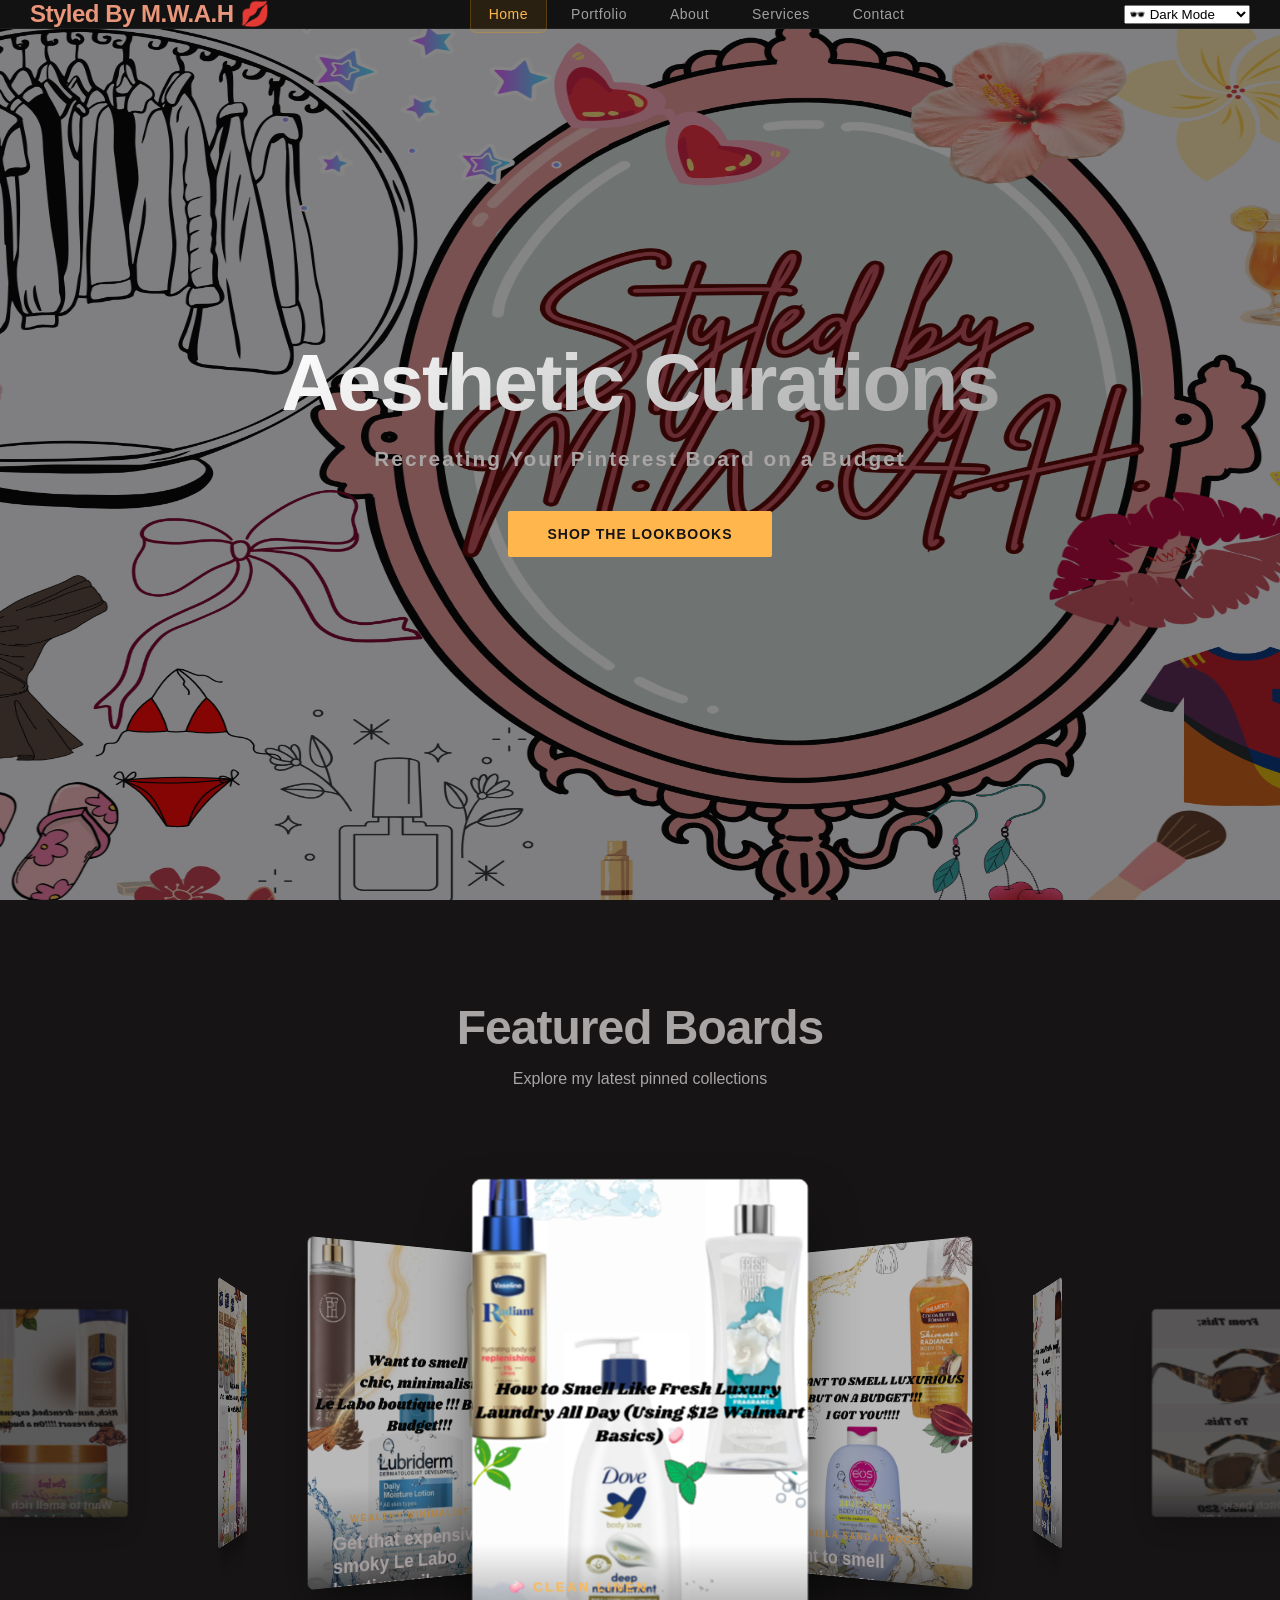
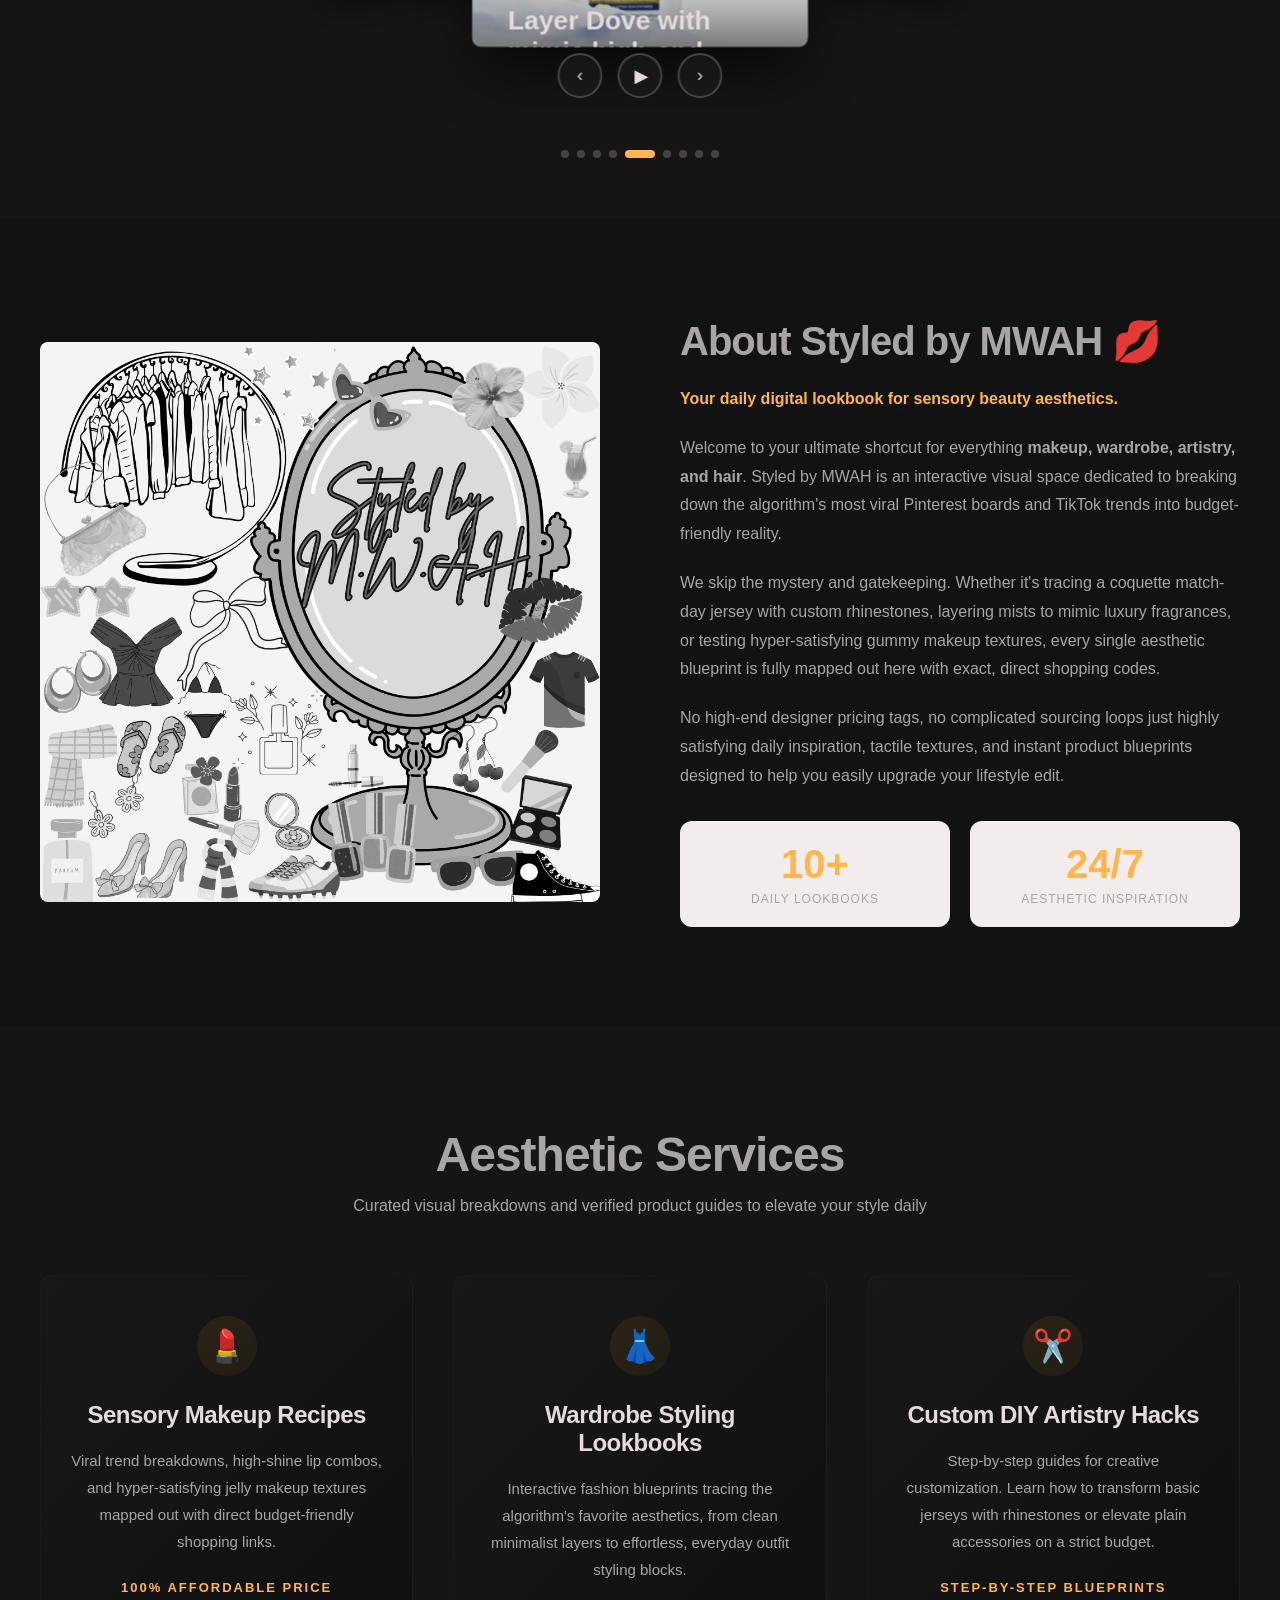
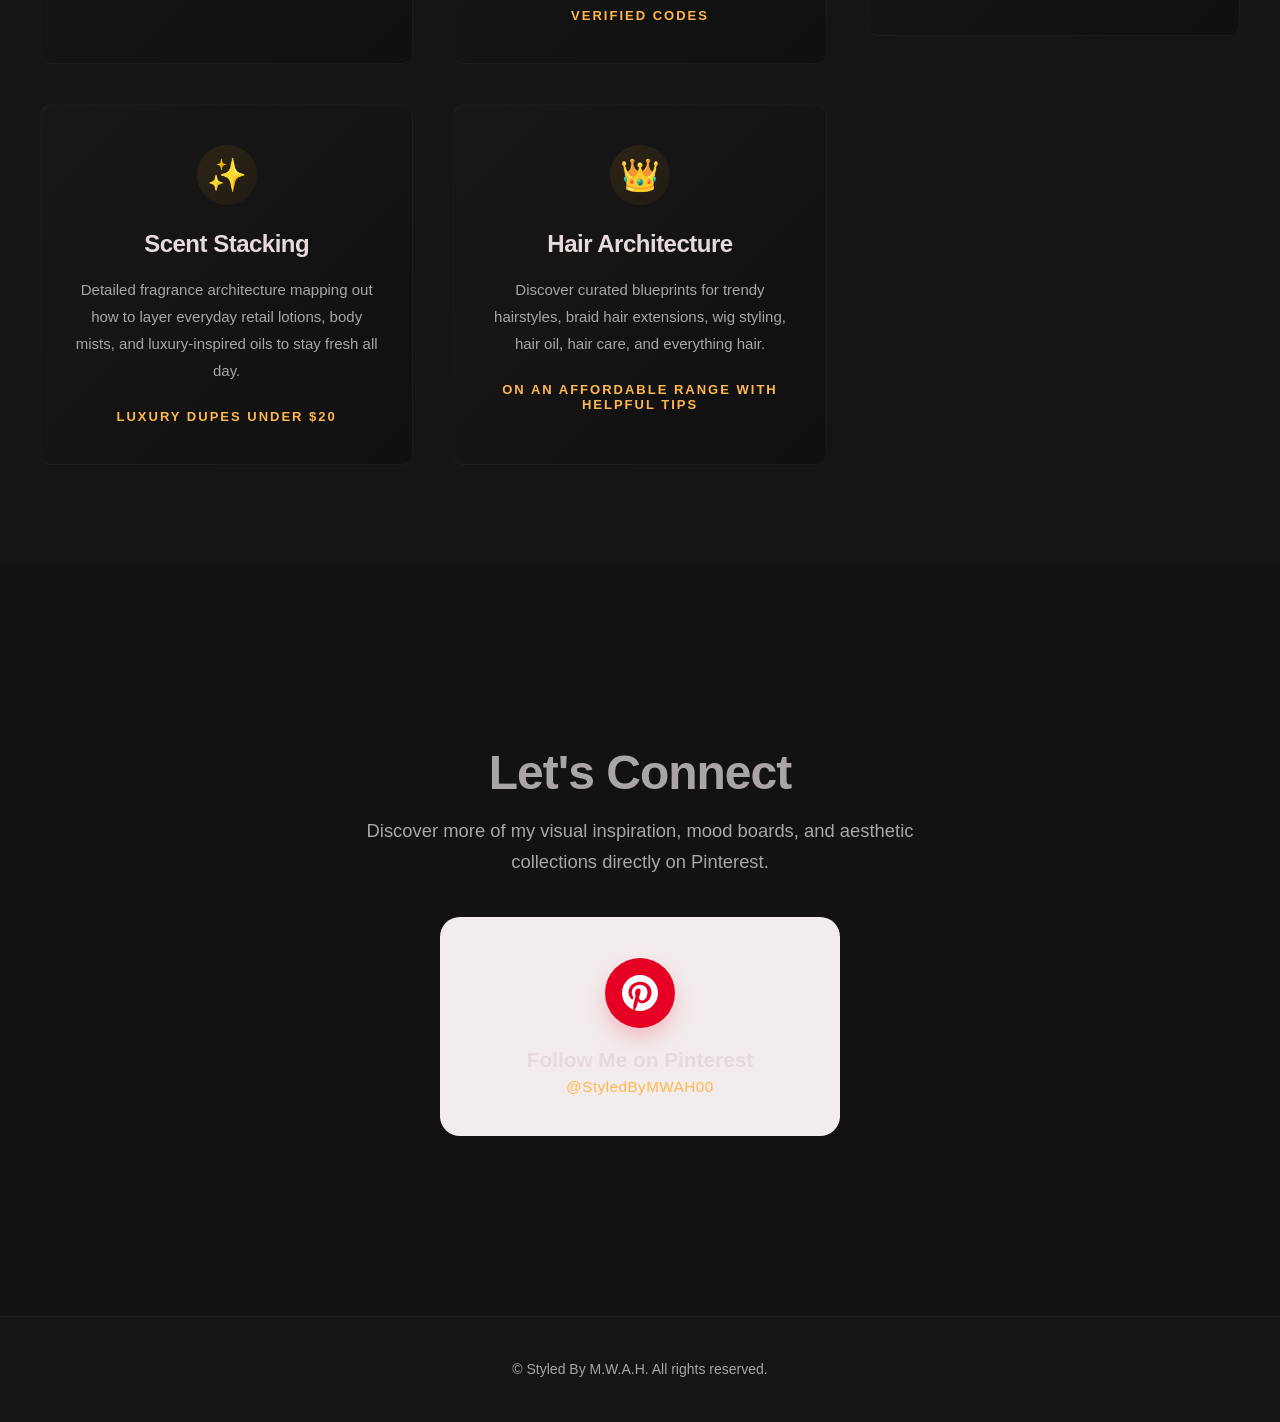
==== index.html @ 665d489d "Initial commit of my lookbook website" ====
<!DOCTYPE html>
<html lang="en">
<head>
    <meta charset="UTF-8">
    <meta name="viewport" content="width=device-width, initial-scale=1.0">
    <title>Styled By M.W.A.H</title>
    <link rel="stylesheet" href="index.css">
<link rel="icon" type="image/x-icon" href="images/Beige Black Minimalist Handwritten Signature Calligraphy Logo (2).png"><!--

Styled By M.W.A.H

https://templatemo.com/tm-615-amber-folio
-->

</body>
</head>
<body>
    <!-- Loading Screen -->
    <div class="loading-screen">
        <div class="floral-spinner">
            <span style="--i:1;">🌸</span>
            <span style="--i:2;">✨</span>
            <span style="--i:3;">🌸</span>
            <span style="--i:4;">✨</span>
            <span style="--i:5;">🌸</span>
            <span style="--i:6;">✨</span>
            <span style="--i:7;">🌸</span>
            <span style="--i:8;">✨</span>
        </div>
    </div>

    <!-- Header Navigation -->
    <header id="header">
        <nav>
            <a href="#home" class="logo" style="color: darksalmon;">
                Styled By M.W.A.H 💋
            </a>
            <ul class="nav-menu" id="navMenu">
                <li><a href="#home">Home</a></li>
                <li><a href="#portfolio">Portfolio</a></li>
                <li><a href="#about">About</a></li>
                <li><a href="#services">Services</a></li>
                <li><a href="#contact">Contact</a></li>
            </ul>
            
            <div class="menu-toggle" id="menuToggle">
                <span></span>
                <span></span>
                <span></span>
            </div>
         <select id="theme-select">
    <option value="dark">🕶️ Dark Mode</option>
    <option value="light">☀️ Light Mode</option>
    <option value="colorful">🌸 Colorful Mode</option>
</select>
        </nav>
    </header>
<!-- Hero Section -->

    <section class="hero-section" id="home">
    <div class="hero-bg"></div>
    
    <div class="hero-content reveal">
        <h1 class="hero-title">Aesthetic Curations</h1>
        <p class="hero-subtitle " style="font-weight: bold;">Recreating Your Pinterest Board on a Budget </p>
        <a href="#portfolio" class="cta-button">Shop the Lookbooks</a>
    </div>
</section>

 <!-- Portfolio Section with Coverflow -->
    <section class="portfolio-section" id="portfolio">
        <div class="section-header reveal">
            <h2 class="section-title">Featured Boards</h2>
            <p class="section-subtitle">Explore my latest pinned collections</p>
        </div>

        <div class="coverflow-wrapper">
            <div class="coverflow-container" id="coverflowContainer">
                <!-- Portrait Photography -->
                <div class="coverflow-item" data-index="0">
                    <img src="images/Jersey.png" alt="Portrait Photography" class="portfolio-image">
                    <div class="portfolio-overlay">
                        <div class="portfolio-category">⚽ Coquette Blokecore</div>
                        <h3 class="portfolio-title">DIY World Cup Jersey</h3>
                        <a href="artsy.html#jersey-section" class="homepage-art-link">
                        <p class="portfolio-description">$16 to iconic</p> </a>
                    </div>
                </div>

                <!-- Landscape Photography -->
                <div class="coverflow-item" data-index="1">
                    <img src="images/Rich Sun drenched.png" alt="Landscape Photography" class="portfolio-image">
                    <div class="portfolio-overlay">
                        <div class="portfolio-category">L🍯 Resort Core</div>
                        <h3 class="portfolio-title">Want to smell rich sun-drenched & expensive resort</h3>
                        <a href="scents.html#rich-sun-drenched-beach-resort-section" class="homepage-art-link">
                        <p class="portfolio-description">Click here to discover more!</p>
                        </a>
                    </div>
                </div>

                <!-- Street Photography -->
                <div class="coverflow-item" data-index="2">
                    <img src="images/Bold Seductive .png" alt="Street Photography" class="portfolio-image">
                    <div class="portfolio-overlay">
                        <div class="portfolio-category">🍒 90s Vamp Romantic</div>
                        <h3 class="portfolio-title">A dark, boozy cherry cloud on budget staples</h3>
                        <a href="scents.html#bold-seductive-90s-vamp-section" class="homepage-art-link">
                        <p class="portfolio-description">Click here to discover more!</p>
                        </a>
                    </div>
                </div>

                <!-- Architecture Photography -->
                <div class="coverflow-item" data-index="3">
                    <img src="images/Chic Minimalist.png" alt="Architecture Photography" class="portfolio-image">
                    <div class="portfolio-overlay">
                        <div class="portfolio-category">🍵 Wealthy Minimalist</div>
                        <h3 class="portfolio-title">Get that expensive, smoky Le Labo boutique vibe on a budget</h3>
                        <a href="scents.html#chic-minimalist-section" class="homepage-art-link">
                        <p class="portfolio-description">Click here to discover more!</p>
                        </a>
                    </div>
                </div>

                <!-- Fashion Photography -->
                <div class="coverflow-item" data-index="4">
                    <img src="images/Fresh Luxury.png" alt="Fashion Photography" class="portfolio-image">
                    <div class="portfolio-overlay">
                        <div class="portfolio-category">🧼 Clean Linen</div>
                        <h3 class="portfolio-title">Layer Dove with mimic high-end perfumes on budget</h3>
                        <a href="scents.html#clean-girl-spa-section" class="homepage-art-link">
                        <p class="portfolio-description">Click here to discover more!</p>
                        </a>
                    </div>
                </div>

                <!-- Wildlife Photography -->
                <div class="coverflow-item" data-index="5">
                    <img src="images/Luxurious.png" alt="Wildlife Photography" class="portfolio-image">
                    <div class="portfolio-overlay">
                        <div class="portfolio-category">🪵 Vanilla Sandalwood</div>
                        <h3 class="portfolio-title">Want to smell luxurious on budget!!</h3>
                        <a href="scents.html#luxurious-cashmere-vanilla-section" class="homepage-art-link">
                        <p class="portfolio-description">Click here to discover more!</p>
                        </a>
                    </div>
                </div>

                <!-- Black & White Photography -->
                <div class="coverflow-item" data-index="6">
                    <img src="images/Rich Italian Bakery.png" alt="Black and White Photography" class="portfolio-image">
                    <div class="portfolio-overlay">
                        <div class="portfolio-category">🍋 Summer Gourmand</div>
                        <h3 class="portfolio-title">Smell exactly like a luxury Italian pastry shop</h3>
                        <a href="scents.html#rich-italian-bakery-section" class="homepage-art-link">
                        <p class="portfolio-description">Click here to discover more!</p>
                        </a>
                    </div>
                </div>

                <!-- sunglasses -->
                <div class="coverflow-item" data-index="7">
                    <img src="images/Sunglasses.png" alt="Event Photography" class="portfolio-image">
                    <div class="portfolio-overlay">
                        <div class="portfolio-category">🕶️ Brooched Core</div>
                        <h3 class="portfolio-title">Ditch basic sunglasses! Bling Sunglasses</h3>
                    <a href="artsy.html#sunglasses-section" class="homepage-art-link">
                        <p class="portfolio-description">Click here to discover more!</p></a>
                    </div>
                </div>

                <!-- Abstract Photography -->
                <div class="coverflow-item" data-index="8">
                    <img src="images/Sweet Iconic .png" alt="Abstract Photography" class="portfolio-image">
                    <div class="portfolio-overlay">
                        <div class="portfolio-category">🍓 It-Girl Sweetness</div>
                        <h3 class="portfolio-title">Want to smell hypnotic</h3>
                        <a href="scents.html#sweet-iconic-hypnotic-baccarat-section" class="homepage-art-link">
                        <p class="portfolio-description">Click here to discover more!</p>
                        </a>
                    </div>
                </div>
            </div>

            <!-- Navigation Controls -->
            <div class="coverflow-controls">
                <button class="control-btn" id="prevBtn">‹</button>
                <button class="control-btn" id="playPauseBtn">▶</button>
                <button class="control-btn" id="nextBtn">›</button>
            </div>

            <!-- Indicators -->
            <div class="indicators" id="indicators">
                <div class="indicator active" data-index="0"></div>
                <div class="indicator" data-index="1"></div>
                <div class="indicator" data-index="2"></div>
                <div class="indicator" data-index="3"></div>
                <div class="indicator" data-index="4"></div>
                <div class="indicator" data-index="5"></div>
                <div class="indicator" data-index="6"></div>
                <div class="indicator" data-index="7"></div>
                <div class="indicator" data-index="8"></div>
            </div>
        </div>
    </section>
 

    <!-- About Section -->
    <section class="about-section" id="about">
        <div class="about-container reveal">
            <div class="about-image">
                <img src="images/Styled by M.W.A.H.png" alt="Photographer">
            </div>
            <div class="about-content">
                <h2>About Styled by MWAH 💋</h2>
            <p style="font-weight: bold; color: var(--accent-color);">Your daily digital lookbook for sensory beauty aesthetics.</p>
            
            <p>Welcome to your ultimate shortcut for everything <strong>makeup, wardrobe, artistry, and hair</strong>. Styled by MWAH is an interactive visual space dedicated to breaking down the algorithm's most viral Pinterest boards and TikTok trends into budget-friendly reality.</p>
            
            <p>We skip the mystery and gatekeeping. Whether it's tracing a coquette match-day jersey with custom rhinestones, layering mists to mimic luxury fragrances, or testing hyper-satisfying gummy makeup textures, every single aesthetic blueprint is fully mapped out here with exact, direct shopping codes.</p>
            
            <p>No high-end designer pricing tags, no complicated sourcing loops just highly satisfying daily inspiration, tactile textures, and instant product blueprints designed to help you easily upgrade your lifestyle edit.</p>
            
            <div class="stats">
    <a href="https://pinterest.com/styledbymwah00" target="_blank" rel="noopener" class="stat-item" style="text-decoration: none;">
        <div class="stat-number">10+</div>
        <div class="stat-label">Daily Lookbooks</div>
    </a>

    <a href="https://pinterest.com/styledbymwah00" target="_blank" rel="noopener" class="stat-item" style="text-decoration: none;">
        <div class="stat-number">24/7</div>
        <div class="stat-label">Aesthetic Inspiration</div>
    </a>
</div>
            </div>
        </div>
    </section>

    <!-- Services Section -->
<section class="services-section" id="services">
    <div class="services-container">
        <div class="section-header reveal">
            <h2 class="section-title">Aesthetic Services</h2>
            <p class="section-subtitle">Curated visual breakdowns and verified product guides to elevate your style daily</p>
        </div>

        <div class="services-grid reveal">
            
            <div class="service-card">
                <div class="service-icon">
                    <span style="font-size: 2rem;">💄</span>
                </div>
                <h3 class="service-title">Sensory Makeup Recipes</h3>
                <p class="service-description">Viral trend breakdowns, high-shine lip combos, and hyper-satisfying jelly makeup textures mapped out with direct budget-friendly shopping links.</p>
                <div class="service-price" style="color: var(--accent-color); font-weight: bold;">100% Affordable Price</div>
            </div>

            <div class="service-card">
                <div class="service-icon">
                    <span style="font-size: 2rem;">👗</span>
                </div>
                <h3 class="service-title">Wardrobe Styling Lookbooks</h3>
                <p class="service-description">Interactive fashion blueprints tracing the algorithm's favorite aesthetics, from clean minimalist layers to effortless, everyday outfit styling blocks.</p>
                <div class="service-price" style="color: var(--accent-color); font-weight: bold;">Verified Codes</div>
            </div>

            <a href="artsy.html" class="homepage-title-link">
            <div class="service-card">
                <div class="service-icon">
                    <span style="font-size: 2rem;">✂️</span>
                </div>
                <h3 class="service-title">Custom DIY Artistry Hacks</h3>
                <p class="service-description">Step-by-step guides for creative customization. Learn how to transform basic jerseys with rhinestones or elevate plain accessories on a strict budget.</p>
                <div class="service-price" style="color: var(--accent-color); font-weight: bold;">Step-by-Step Blueprints</div>
            </div></a>

            <a href="scents.html" class="homepage-title-link">
            <div class="service-card">
                <div class="service-icon">
                    <span style="font-size: 2rem;">✨</span>
                </div>
                <h3 class="service-title">Scent Stacking </h3>
                <p class="service-description">Detailed fragrance architecture mapping out how to layer everyday retail lotions, body mists, and luxury-inspired oils to stay fresh all day.</p>
                <div class="service-price" style="color: var(--accent-color); font-weight: bold;">Luxury Dupes Under $20</div>
            </div>
            </a>

            <div class="service-card">
                <div class="service-icon">
                    <span style="font-size: 2rem;">👑</span>
                </div>
                <h3 class="service-title">Hair Architecture</h3>
                <p class="service-description">Discover curated blueprints for trendy hairstyles, braid hair extensions, wig styling, hair oil, hair care, and everything hair.</p>
                <div class="service-price" style="color: var(--accent-color); font-weight: bold;">On An Affordable Range With Helpful Tips</div>
            </div>

        </div>
    </div>
</section>
    <!-- Contact Section -->
    <section class="contact-section" id="contact">
    <div class="contact-container reveal">
        <h2 class="section-title">Let's Connect</h2>
        <p class="contact-subtitle">Discover more of my visual inspiration, mood boards, and aesthetic collections directly on Pinterest.</p>
        
        <a href="https://pinterest.com/StyledByMWAH00" target="_blank" rel="noopener noreferrer" class="pinterest-card">
            <div class="pinterest-icon-box">
                <svg viewBox="0 0 24 24" class="pinterest-svg" xmlns="http://www.w3.org/2000/svg">
                    <path d="M12 0C5.373 0 0 5.372 0 12c0 5.084 3.163 9.426 7.627 11.174-.105-.949-.2-2.405.042-3.441.218-.937 1.407-5.965 1.407-5.965s-.359-.719-.359-1.782c0-1.668.967-2.914 2.171-2.914 1.023 0 1.518.769 1.518 1.69 0 1.029-.655 2.568-.994 3.995-.283 1.194.599 2.169 1.777 2.169 2.133 0 3.772-2.249 3.772-5.495 0-2.873-2.064-4.882-5.012-4.882-3.414 0-5.418 2.561-5.418 5.207 0 1.031.397 2.138.893 2.738a.36.36 0 01.083.345l-.333 1.36c-.053.22-.174.267-.402.161-1.499-.698-2.436-2.889-2.436-4.649 0-3.785 2.75-7.262 7.929-7.262 4.163 0 7.398 2.967 7.398 6.931 0 4.136-2.607 7.464-6.227 7.464-1.216 0-2.359-.631-2.75-1.378l-.748 2.853c-.271 1.043-1.002 2.35-1.492 3.146C9.57 23.812 10.763 24 12 24c6.627 0 12-5.373 12-12 0-6.628-5.373-12-12-12z"/>
                </svg>
            </div>
            <span class="pinterest-link-text">Follow Me on Pinterest</span>
            <span class="pinterest-username">@StyledByMWAH00</span>
        </a>
    </div>
</section>

    <!-- Footer -->
    <footer>
        <div class="footer-content">
            <p class="footer-text">
                © Styled By M.W.A.H. All rights reserved.<br>
                <a href="https://templatemo.com" target="_blank" rel="noopener"></a>
            </p>
        </div>
    </footer>
    <script src="templatemo-amber-script.js"></script>
</body>
</html>
---- index.css ----
@charset "utf-8";
/* 

CSS Document 

TemplateMo 615 Amber Folio

https://templatemo.com/tm-615-amber-folio

*/

* {
	margin: 0;
	padding: 0;
	box-sizing: border-box;
}

/* --- DEFAULT THEMING (DARK MODE) --- */
:root, [data-theme="dark"] {
    --primary-dark: #161414;
    --secondary-dark: #131212;
    --card-dark: #f3ecec;
    --accent-color: #ffb74d; /* Sleek Amber/Gold */
    --text-light: #e6dada;
    --text-gray: #aaa5a5;
    --theme-transition: background 0.3s ease, color 0.3s ease, background-color 0.3s ease, border-color 0.3s ease;
}

/* --- LIGHT MODE --- */
[data-theme="light"] {
    --primary-dark: #ebeef1;   /* Light gray body canvas */
    --secondary-dark: #ecdede; /* Pure white background */
    --card-dark: #ededed;      /* Soft gray background for grids/cards */
    --accent-color: #5c8ec4;   /* Deep corporate blue accent */
    --text-light: #1a202c;     /* Dark charcoal text for titles */
    --text-gray: #121213;      /* Muted gray text for paragraphs */
}

/* --- COLORFUL MODE (PINK CANVAS) --- */
[data-theme="colorful"] {
    --primary-dark: #503038;   /* Deep espresso wine canvas */
    --secondary-dark: #723f50; 
    --card-dark: #292023;      /* Dark berry cards */
    --accent-color: #fab4d5;   /* Your custom pink accent */
    --text-light: #ffffff;     /* Bright white titles */
    --text-gray: #e0cfd5;      /* Lavender gray paragraphs */
}

/* Force all essential background elements to transition smoothly when changed */
body, header, section, div, p, h1, h2, h3, h4, a, .card, .portfolio-item {
    transition: var(--theme-transition);
}

html {
	scroll-behavior: smooth;
}

html, body {
    height: auto !important;
    min-height: 100vh !important;
    overflow-y: auto !important;       /* Instantly unlocks frozen or unmovable screens */
    overflow-x: hidden !important;
    background-color: var(--primary-dark) !important;
    color: var(--text-gray) !important;
    font-family: 'DM Sans', sans-serif !important;
    transition: var(--theme-transition);
}

/* Sync transitions across theme changes */
.site-header, .blueprint-card, h1, h2, p, select, option {
    transition: var(--theme-transition);
}

/* Custom Scrollbar Track Sizing */
::-webkit-scrollbar {
    width: 8px;
}
::-webkit-scrollbar-track {
    background: var(--secondary-dark);
}
::-webkit-scrollbar-thumb {
    background: var(--accent-color);
    border-radius: 4px;
}

.loading-screen {
    position: fixed !important;
    top: 0 !important;
    left: 0 !important;
    width: 100vw !important;
    height: 100vh !important;
    background: var(--primary-dark) !important;
    display: flex !important;
    justify-content: center !important;
    align-items: center !important;
    z-index: 999999 !important;
    animation: autoLoaderVanish 0.4s ease-out 1.6s forwards !important;
}

.floral-spinner {
    position: relative !important;
    width: 50px !important;
    height: 50px !important;
    display: flex !important;
    justify-content: center !important;
    align-items: center !important;
    animation: strictRingRotate 2.5s linear infinite !important;
}

.floral-spinner span {
    position: absolute !important;
    font-size: 1.5rem !important;
    transform: rotate(calc(var(--i) * 45deg)) translateY(-20px) !important;
    animation: strictPetalPulse 1.4s ease-in-out infinite !important;
    animation-delay: calc(var(--i) * 0.1s) !important;
    filter: drop-shadow(0 0 8px var(--accent-color)) !important;
}

@keyframes strictRingRotate {
    0% { transform: rotate(0deg); }
    100% { transform: rotate(360deg); }
}

@keyframes strictPetalPulse {
    0%, 100% { transform: rotate(calc(var(--i) * 45deg)) translateY(-20px) scale(0.8); opacity: 0.5; }
    50% { transform: rotate(calc(var(--i) * 45deg)) translateY(-20px) scale(1.1); opacity: 1; }
}

@keyframes autoLoaderVanish {
    0% { opacity: 1; visibility: visible; }
    99% { opacity: 0; visibility: hidden; pointer-events: none; }
    100% { opacity: 0; visibility: hidden; pointer-events: none; display: none !important; }
}


/* Custom Scrollbar */
::-webkit-scrollbar {
	width: 8px;
}

::-webkit-scrollbar-track {
	background: var(--secondary-dark);
}

::-webkit-scrollbar-thumb {
	background: var(--accent-color);
	border-radius: 4px;
}

/* Header Navigation */
header {
    position: fixed;
    top: 0;
    left: 0;
    width: 100%;
    z-index: 1000;
    
    /* 1. PLUG IN THE VARIABES */
    background: var(--secondary-dark); 
    border-bottom: 1px solid rgba(255, 255, 255, 0.05);
    
    /* 2. ADD TRANSITION FOR THE THEME SWITCH */
    transition: var(--theme-transition); 
}

/* If your template uses a .scrolled class when moving down the page */
header.scrolled {
    padding: 15px 0;
    
    /* Change the hardcoded color to your variable */
    background: var(--secondary-dark); 
    
    /* Adds a sleek shadow beneath the bar when floating over contents */
    box-shadow: 0 4px 20px rgba(0, 0, 0, 0.15);
    border-bottom: 1px solid var(--card-dark);
}
header.scrolled {
    padding: 15px 0;
    
    /* This makes your theme color 95% solid so things behind it blur */
    background: color-mix(in srgb, var(--secondary-dark) 95%, transparent);
    backdrop-filter: blur(10px);
    -webkit-backdrop-filter: blur(10px);
    
    box-shadow: 0 4px 20px rgba(0, 0, 0, 0.15);
    border-bottom: 1px solid var(--card-dark);
}

nav {
	max-width: 1400px;
	margin: 0 auto;
	padding: 0 30px;
	display: flex;
	justify-content: space-between;
	align-items: center;

	/* --- DROP-DOWN FLOATING CONTAINER --- */
.theme-dropdown-container {
    position: fixed;
    top: 20px;
    right: 20px;
    z-index: 1000;
    display: flex;
    align-items: center;
    gap: 8px;
    background: rgba(214, 202, 202, 0.4);
    backdrop-filter: blur(10px);
    padding: 8px 14px;
    border-radius: 20px;
    border: 1px solid rgba(197, 13, 13, 0.1);
}

.theme-label {
    font-size: 0.85rem;
    color: #ffffff; /* Label text color */
    font-weight: 500;
}

.theme-dropdown {
    background: var(--secondary-dark);
    color: var(--text-light);
    border: 1px solid rgba(255, 255, 255, 0.15);
    padding: 4px 8px;
    font-size: 0.9rem;
    border-radius: 6px;
    cursor: pointer;
    outline: none;
    transition: var(--theme-transition);
}

/* Stylize the dropdown choices panel popup */
.theme-dropdown option {
    background: #1a1617; /* Keeps choice rows readable */
    color: #ffffff;
}

.theme-dropdown:focus {
    border-color: var(--accent-color);
}
}

.logo {
	font-size: 24px;
	font-weight: 700;
	letter-spacing: -0.5px;
	color: rgba(255, 255, 255, 0.65);
	text-decoration: none;
	display: flex;
	align-items: center;
	gap: 12px;
	transition: all 0.3s ease;
}

.logo:hover {
	color: rgba(255, 255, 255, 0.85);
}

.logo svg {
	width: 32px;
	height: 32px;
	fill: var(--accent-color);
	opacity: 0.9;
	transition: all 0.3s ease;
}

.logo:hover svg {
	opacity: 1;
	transform: rotate(-5deg) scale(1.05);
}

.nav-menu {
	display: flex;
	list-style: none;
	gap: 5px;
}

.nav-menu a {
	color: rgba(255, 255, 255, 0.6);
	text-decoration: none;
	font-size: 14px;
	font-weight: 500;
	letter-spacing: 0.5px;
	padding: 10px 18px;
	position: relative;
	transition: all 0.3s ease;
	border-radius: 6px;
	background: transparent;
	border: 1px solid transparent;
}

.nav-menu a::before {
	content: '';
	position: absolute;
	top: 50%;
	left: 50%;
	width: 0;
	height: 0;
	background: radial-gradient(circle, rgba(243, 156, 18, 0.15) 0%, transparent 70%);
	border-radius: 50%;
	transform: translate(-50%, -50%);
	transition: all 0.4s ease;
	z-index: -1;
}

.nav-menu a:hover {
	color: rgba(255, 255, 255, 0.9);
	background: linear-gradient(135deg,
			rgba(243, 156, 18, 0.08) 0%,
			rgba(243, 156, 18, 0.03) 100%);
	border-color: rgba(243, 156, 18, 0.2);
	transform: translateY(-1px);
}

.nav-menu a:hover::before {
	width: 100%;
	height: 100%;
	border-radius: 6px;
}

.nav-menu a.active {
	color: var(--accent-color);
	background: rgba(243, 156, 18, 0.1);
	border-color: rgba(243, 156, 18, 0.25);
}

/* Mobile Menu Toggle */
.menu-toggle {
	display: none;
	flex-direction: column;
	cursor: pointer;
	gap: 4px;
}

.menu-toggle span {
	width: 25px;
	height: 2px;
	background: var(--text-light);
	transition: all 0.3s ease;
}

/* Hero Section */
.hero-section {
    height: 100vh;
    display: flex;
    align-items: center;
    justify-content: center;
    position: relative;
    background: #0a0a0a; /* Dark backup background */
    margin-top: 0;
    overflow: hidden;
}

.hero-bg {
    position: absolute;
    top: 0;
    left: 0;
    right: 0;
    bottom: 0;
    opacity: 0.5; /* Makes background dimmer so white text is easy to read */
    
    /* ADD YOUR IMAGE FILENAME HERE */
    background-image: url(images/Beige\ Black\ Minimalist\ Handwritten\ Signature\ Calligraphy\ Logo\ \(2\).png); 
    background-repeat: no-repeat;
    
    /* Scale it up slightly so it can slide around without showing blank edges */
    background-size: 130% 130%; 
    
    /* Animation calls 'panBackground' below. Loops infinitely and alternates directions */
    animation: panBackground 24s ease-in-out infinite alternate;
    z-index: 0;
}

.hero-content {
    text-align: center;
    position: relative;
    z-index: 2; /* Keeps text layered firmly above the moving image */
    padding: 0 20px;
}

.hero-title {
    font-size: clamp(2.5rem, 6vw, 4.5rem);
    font-weight: 700;
    margin-bottom: 20px;
    letter-spacing: -1px;
    line-height: 1.1;
}

.hero-subtitle {
    font-size: clamp(1rem, 2vw, 1.25rem);
    color: var(--text-gray);
    margin-bottom: 40px;
    font-weight: 300;
    letter-spacing: 1px;
}

/* Moving animation instruction sets */
@keyframes panBackground {
    0% {
        background-position: 0% 0%;
    }
    50% {
        background-position: 50% 100%;
    }
    100% {
        background-position: 100% 0%;
    }
}
/* Additional floating accent shapes */
.hero-shapes {
	position: absolute;
	top: 0;
	left: 0;
	width: 100%;
	height: 100%;
	pointer-events: none;
}

.floating-accent {
	position: absolute;
	border: 1px solid rgba(243, 156, 18, 0.1);
	animation: float 15s ease-in-out infinite;
}

.accent-1 {
	top: 20%;
	left: 10%;
	width: 150px;
	height: 150px;
	border-radius: 50%;
	animation-delay: 0s;
}

.accent-2 {
	bottom: 30%;
	right: 15%;
	width: 100px;
	height: 100px;
	border-radius: 30% 70% 70% 30%;
	animation-delay: -5s;
}

.accent-3 {
	top: 50%;
	right: 30%;
	width: 80px;
	height: 80px;
	border-radius: 50%;
	animation-delay: -10s;
	border-color: rgba(255, 255, 255, 0.05);
}

@keyframes morphShape {

	0%,
	100% {
		border-radius: 30% 70% 70% 30% / 30% 30% 70% 70%;
		transform: rotate(0deg) scale(1);
	}

	33% {
		border-radius: 70% 30% 30% 70% / 70% 70% 30% 30%;
		transform: rotate(120deg) scale(1.1);
	}

	66% {
		border-radius: 30% 70% 40% 60% / 60% 30% 70% 40%;
		transform: rotate(240deg) scale(0.95);
	}
}

@keyframes rotateShape {
	0% {
		transform: rotate(0deg) scale(1);
	}

	50% {
		transform: rotate(180deg) scale(1.05);
	}

	100% {
		transform: rotate(360deg) scale(1);
	}
}

@keyframes float {

	0%,
	100% {
		transform: translateY(0) translateX(0) rotate(0deg);
	}

	25% {
		transform: translateY(-20px) translateX(10px) rotate(90deg);
	}

	50% {
		transform: translateY(10px) translateX(-10px) rotate(180deg);
	}

	75% {
		transform: translateY(-10px) translateX(5px) rotate(270deg);
	}
}

.hero-content {
	text-align: center;
	z-index: 1;
	padding: 0 20px;
}

.hero-title {
	font-size: clamp(2.5rem, 8vw, 5rem);
	font-weight: 900;
	letter-spacing: -2px;
	margin-bottom: 20px;
	background: linear-gradient(135deg, #ffffff 0%, #a0a0a0 100%);
	-webkit-background-clip: text;
	-webkit-text-fill-color: transparent;
	background-clip: text;
}

.hero-subtitle {
	font-size: clamp(1rem, 2vw, 1.3rem);
	color: var(--text-gray);
	margin-bottom: 40px;
	font-weight: 300;
	letter-spacing: 2px;
}

.cta-button {
	display: inline-block;
	padding: 15px 40px;
	background: var(--accent-color);
	color: var(--primary-dark);
	text-decoration: none;
	font-weight: 600;
	font-size: 14px;
	letter-spacing: 1px;
	text-transform: uppercase;
	border-radius: 2px;
	transition: all 0.3s ease;
	position: relative;
	overflow: hidden;
}

.cta-button:hover {
	transform: translateY(-2px);
	box-shadow: 0 10px 30px rgba(243, 156, 18, 0.3);
}

/* Portfolio Section with Coverflow */
.portfolio-section {
	padding: 100px 0;
	position: relative;
	background: var(--primary-dark);
	min-height: 100vh;
	display: flex;
	flex-direction: column;
	align-items: center;
	justify-content: center;
}

.section-header {
	text-align: center;
	margin-bottom: 60px;
	padding: 0 20px;
}

.section-title {
	font-size: clamp(2rem, 5vw, 3rem);
	font-weight: 800;
	letter-spacing: -1px;
	margin-bottom: 15px;
}

.section-subtitle {
	color: var(--text-gray);
	font-size: 16px;
	max-width: 600px;
	margin: 0 auto;
}

/* Coverflow Container */
.coverflow-wrapper {
	width: 100%;
	position: relative;
	padding: 40px 0 80px;
}

.coverflow-container {
	width: 900px;
	max-width: 90vw;
	/* Dynamic height based on viewport: min 350px, preferred 45vh, max 500px */
	height: clamp(350px, 45vh, 500px);
	position: relative;
	transform-style: preserve-3d;
	margin: 0 auto;
	perspective: 1200px;
}

.coverflow-item {
	position: absolute;
	/* Dynamic width based on viewport: min 210px, preferred 27vh, max 300px */
	width: clamp(210px, 27vh, 300px);
	/* Dynamic height based on viewport: min 290px, preferred 38vh, max 420px */
	height: clamp(290px, 38vh, 420px);
	left: 50%;
	top: 50%;
	transform-origin: center center;
	cursor: pointer;
	transition: all 0.6s cubic-bezier(0.23, 1, 0.32, 1);
	border-radius: 8px;
	overflow: hidden;
	box-shadow: 0 25px 50px -12px rgba(0, 0, 0, 0.8);
}

/* Adjust for large screens (27" and above) */
@media (min-height: 900px) {
	.coverflow-container {
		height: clamp(450px, 50vh, 550px);
	}

	.coverflow-item {
		width: clamp(280px, 30vh, 340px);
		height: clamp(390px, 42vh, 480px);
	}
}

/* Adjust for small laptops */
@media (max-height: 768px) {
	.coverflow-container {
		height: clamp(300px, 42vh, 380px);
	}

	.coverflow-item {
		width: clamp(180px, 24vh, 240px);
		height: clamp(250px, 34vh, 320px);
	}
}

/* Reflection Effect */
.coverflow-item::after {
	content: '';
	position: absolute;
	top: 100%;
	left: 0;
	width: 100%;
	height: 100%;
	background: inherit;
	transform: scaleY(-1) translateY(1px);
	opacity: 0.15;
	filter: blur(2px);
	mask: linear-gradient(to bottom,
			rgba(0, 0, 0, 0.4) 0%,
			rgba(0, 0, 0, 0.2) 20%,
			rgba(0, 0, 0, 0.1) 40%,
			transparent 60%);
	-webkit-mask: linear-gradient(to bottom,
			rgba(0, 0, 0, 0.4) 0%,
			rgba(0, 0, 0, 0.2) 20%,
			rgba(0, 0, 0, 0.1) 40%,
			transparent 60%);
	pointer-events: none;
}

.portfolio-image {
	width: 100%;
	height: 100%;
	object-fit: cover;
	transition: transform 0.6s ease;
}

.coverflow-item:hover .portfolio-image {
	transform: scale(1.05);
}

.portfolio-overlay {
	position: absolute;
	bottom: 0;
	left: 0;
	right: 0;
	background: linear-gradient(to top,
			rgba(0, 0, 0, 0.95) 0%,
			rgba(0, 0, 0, 0.7) 40%,
			rgba(0, 0, 0, 0.3) 70%,
			transparent 100%);
	padding: 30px;
	transform: translateY(100px);
	transition: transform 0.4s ease;
}

.coverflow-item:hover .portfolio-overlay {
	transform: translateY(0);
}

.portfolio-category {
	font-size: 11px;
	text-transform: uppercase;
	letter-spacing: 2px;
	color: var(--accent-color);
	margin-bottom: 8px;
	font-weight: 600;
}

.portfolio-title {
	font-size: 22px;
	font-weight: 700;
	margin-bottom: 8px;
	color: var(--text-light);
}

.portfolio-description {
	font-size: 13px;
	color: var(--text-gray);
	line-height: 1.5;
}

/* Navigation Controls */
.coverflow-controls {
	position: absolute;
	bottom: 20px;
	left: 50%;
	transform: translateX(-50%);
	display: flex;
	gap: 15px;
	z-index: 10;
}

.control-btn {
	width: 45px;
	height: 45px;
	border: 2px solid rgba(255, 255, 255, 0.2);
	background: rgba(26, 26, 26, 0.8);
	backdrop-filter: blur(10px);
	color: var(--text-light);
	cursor: pointer;
	font-size: 18px;
	display: flex;
	align-items: center;
	justify-content: center;
	border-radius: 50%;
	transition: all 0.3s ease;
	position: relative;
}

.control-btn:hover {
	background: var(--accent-color);
	border-color: var(--accent-color);
	color: var(--primary-dark);
	transform: scale(1.1);
}

/* Adjust play button icon positioning */
#playPauseBtn {
	padding-left: 2px;
}

#playPauseBtn.playing {
	padding-left: 0;
}

/* Indicators */
.indicators {
	position: absolute;
	bottom: -40px;
	left: 50%;
	transform: translateX(-50%);
	display: flex;
	gap: 8px;
	z-index: 10;
}

.indicator {
	width: 8px;
	height: 8px;
	border-radius: 50%;
	background: rgba(255, 255, 255, 0.2);
	cursor: pointer;
	transition: all 0.3s ease;
}

.indicator.active {
	width: 30px;
	border-radius: 4px;
	background: var(--accent-color);
}

/* About Section */
.about-section {
	padding: 100px 30px;
	background: var(--secondary-dark);
}

.about-container {
	max-width: 1200px;
	margin: 0 auto;
	display: grid;
	grid-template-columns: 1fr 1fr;
	gap: 80px;
	align-items: center;
}

.about-image {
	position: relative;
	overflow: hidden;
	border-radius: 8px;
}

.about-image img {
	width: 100%;
	height: auto;
	display: block;
	filter: grayscale(100%);
	transition: filter 0.5s ease;
}

.about-image:hover img {
	filter: grayscale(0%);
}

.about-content h2 {
	font-size: clamp(2rem, 4vw, 2.5rem);
	margin-bottom: 20px;
	font-weight: 800;
	letter-spacing: -1px;
}

.about-content p {
	color: var(--text-gray);
	line-height: 1.8;
	margin-bottom: 20px;
	font-size: 16px;
}

.stats {
	display: grid;
	grid-template-columns: repeat(3, 1fr);
	gap: 30px;
	margin-top: 40px;
}

.stat-item {
	text-align: center;
}

.stat-number {
	font-size: 2.5rem;
	font-weight: 800;
	color: var(--accent-color);
	margin-bottom: 5px;
}

.stat-label {
	font-size: 12px;
	text-transform: uppercase;
	letter-spacing: 1px;
	color: var(--text-gray);
}

/* Services Section */
.services-section {
	padding: 100px 30px;
	background: var(--primary-dark);
}

.services-container {
	max-width: 1200px;
	margin: 0 auto;
}

.services-grid {
	display: grid;
	grid-template-columns: repeat(auto-fit, minmax(300px, 1fr));
	gap: 40px;
	margin-top: 60px;
}

.service-card {
	background: linear-gradient(135deg, rgba(26, 26, 26, 0.8), rgba(15, 15, 15, 0.9));
	padding: 40px 30px;
	border-radius: 12px;
	text-align: center;
	transition: all 0.4s ease;
	border: 1px solid rgba(255, 255, 255, 0.03);
	position: relative;
	overflow: hidden;
}

.service-card::before {
	content: '';
	position: absolute;
	top: -50%;
	right: -50%;
	width: 200%;
	height: 200%;
	background: radial-gradient(circle, var(--accent-color) 0%, transparent 70%);
	opacity: 0;
	transition: opacity 0.4s ease;
	pointer-events: none;
}

.service-card:hover::before {
	opacity: 0.05;
}

.service-card:hover {
	transform: translateY(-10px);
	border-color: rgba(243, 156, 18, 0.3);
	box-shadow: 0 20px 40px rgba(0, 0, 0, 0.5);
	background: linear-gradient(135deg, rgba(30, 30, 30, 0.9), rgba(20, 20, 20, 1));
}

.service-icon {
	width: 60px;
	height: 60px;
	margin: 0 auto 25px;
	display: flex;
	align-items: center;
	justify-content: center;
	background: linear-gradient(135deg, rgba(243, 156, 18, 0.1), rgba(243, 156, 18, 0.05));
	border-radius: 50%;
	transition: all 0.4s ease;
}

.service-card:hover .service-icon {
	transform: scale(1.1);
	background: linear-gradient(135deg, rgba(243, 156, 18, 0.15), rgba(243, 156, 18, 0.1));
}

.service-icon svg {
	width: 30px;
	height: 30px;
	fill: var(--accent-color);
}

.service-title {
	font-size: 1.5rem;
	margin-bottom: 18px;
	font-weight: 700;
	color: var(--text-light);
	letter-spacing: -0.5px;
}

.service-description {
	color: var(--text-gray);
	line-height: 1.8;
	font-size: 15px;
	margin-bottom: 25px;
}

.service-price {
	font-size: 13px;
	color: var(--accent-color);
	text-transform: uppercase;
	letter-spacing: 2px;
	font-weight: 600;
}

/* Contact Section */
.contact-section {
	padding: 100px 30px;
	background: var(--secondary-dark);
}

.contact-container {
	max-width: 800px;
	margin: 0 auto;
	text-align: center;
}

.contact-info {
	display: grid;
	grid-template-columns: repeat(auto-fit, minmax(200px, 1fr));
	gap: 40px;
	margin-top: 60px;
}

.contact-item {
	display: block;
	padding: 30px;
	background: linear-gradient(135deg, rgba(21, 21, 21, 0.9), rgba(15, 15, 15, 1));
	border-radius: 12px;
	transition: all 0.4s ease;
	text-decoration: none;
	border: 1px solid rgba(255, 255, 255, 0.05);
	cursor: pointer;
	position: relative;
	overflow: hidden;
}

.contact-item::before {
	content: '';
	position: absolute;
	top: -50%;
	left: -50%;
	width: 200%;
	height: 200%;
	background: radial-gradient(circle, var(--accent-color) 0%, transparent 70%);
	opacity: 0;
	transition: opacity 0.4s ease;
	pointer-events: none;
}

.contact-item:hover::before {
	opacity: 0.08;
}

.contact-item:hover {
	transform: translateY(-8px) scale(1.02);
	box-shadow: 0 15px 35px rgba(0, 0, 0, 0.6);
	border-color: rgba(243, 156, 18, 0.3);
}

.contact-icon {
	width: 50px;
	height: 50px;
	margin: 0 auto 15px;
	display: flex;
	align-items: center;
	justify-content: center;
	background: linear-gradient(135deg, rgba(243, 156, 18, 0.1), rgba(243, 156, 18, 0.05));
	border-radius: 50%;
	transition: all 0.4s ease;
}

.contact-item:hover .contact-icon {
	transform: rotate(5deg) scale(1.1);
	background: linear-gradient(135deg, rgba(243, 156, 18, 0.2), rgba(243, 156, 18, 0.1));
}

.contact-icon svg {
	width: 24px;
	height: 24px;
	fill: var(--accent-color);
}

.contact-label {
	font-size: 12px;
	text-transform: uppercase;
	letter-spacing: 1px;
	color: var(--text-gray);
	margin-bottom: 10px;
}

.contact-value {
	color: var(--text-light);
	font-size: 16px;
	text-decoration: none;
	transition: color 0.3s ease;
}

.contact-item:hover .contact-value {
	color: var(--accent-color);
}

/* Footer */
footer {
	background: var(--primary-dark);
	padding: 40px 30px;
	text-align: center;
	border-top: 1px solid rgba(255, 255, 255, 0.05);
}

.footer-content {
	max-width: 1200px;
	margin: 0 auto;
}

.social-links {
	display: flex;
	justify-content: center;
	gap: 20px;
	margin-bottom: 30px;
}

.social-link {
	width: 45px;
	height: 45px;
	border: 1px solid rgba(255, 255, 255, 0.08);
	border-radius: 50%;
	display: flex;
	align-items: center;
	justify-content: center;
	color: var(--text-gray);
	text-decoration: none;
	transition: all 0.3s ease;
	background: rgba(26, 26, 26, 0.5);
	position: relative;
	overflow: hidden;
}

.social-link::before {
	content: '';
	position: absolute;
	top: 50%;
	left: 50%;
	width: 0;
	height: 0;
	border-radius: 50%;
	background: var(--accent-color);
	transition: all 0.4s ease;
	transform: translate(-50%, -50%);
}

.social-link:hover::before {
	width: 100%;
	height: 100%;
}

.social-link svg {
	width: 20px;
	height: 20px;
	fill: var(--text-gray);
	z-index: 1;
	transition: all 0.3s ease;
}

.social-link:hover {
	border-color: var(--accent-color);
	transform: translateY(-3px);
}

.social-link:hover svg {
	fill: var(--primary-dark);
}

.footer-text {
	color: var(--text-gray);
	font-size: 14px;
	line-height: 1.8;
}

.footer-text a {
	color: var(--accent-color);
	text-decoration: none;
	font-weight: 600;
	transition: opacity 0.3s ease;
}

.footer-text a:hover {
	opacity: 0.8;
}

/* Mobile Responsive Styles */
@media (max-width: 768px) {
	.nav-menu {
		position: fixed;
		left: -100%;
		top: 70px;
		flex-direction: column;
		background: rgba(10, 10, 10, 0.98);
		width: 100%;
		text-align: center;
		transition: 0.3s;
		padding: 30px 0;
		gap: 10px;
		backdrop-filter: blur(10px);
	}

	.nav-menu.active {
		left: 0;
	}

	.nav-menu a {
		padding: 12px 20px;
		display: block;
		font-size: 16px;
	}

	.menu-toggle {
		display: flex;
	}

	.menu-toggle.active span:nth-child(1) {
		transform: rotate(45deg) translate(5px, 5px);
	}

	.menu-toggle.active span:nth-child(2) {
		opacity: 0;
	}

	.menu-toggle.active span:nth-child(3) {
		transform: rotate(-45deg) translate(5px, -5px);
	}

	.coverflow-container {
		height: clamp(280px, 40vh, 350px);
	}

	.coverflow-item {
		width: clamp(170px, 22vh, 220px);
		height: clamp(230px, 30vh, 300px);
	}

	.about-container {
		grid-template-columns: 1fr;
		gap: 40px;
	}

	.stats {
		grid-template-columns: repeat(3, 1fr);
		gap: 20px;
	}

	.stat-number {
		font-size: 1.8rem;
	}

	.contact-info {
		grid-template-columns: 1fr;
		gap: 20px;
	}
}

@media (max-width: 480px) {
	.hero-title {
		font-size: 2.5rem;
	}

	.coverflow-container {
		height: clamp(250px, 38vh, 320px);
	}

	.coverflow-item {
		width: clamp(150px, 20vh, 200px);
		height: clamp(200px, 28vh, 280px);
	}

	.portfolio-overlay {
		padding: 20px;
	}

	.portfolio-title {
		font-size: 18px;
	}

	.services-grid {
		grid-template-columns: 1fr;
	}
}

/* Loading Animation */
.loading-screen {
	position: fixed;
	top: 0;
	left: 0;
	right: 0;
	bottom: 0;
	background: var(--primary-dark);
	display: flex;
	align-items: center;
	justify-content: center;
	z-index: 9999;
	transition: opacity 0.5s ease;
}

.loading-screen.hidden {
	opacity: 0;
	pointer-events: none;
}

.loader {
	width: 50px;
	height: 50px;
	border: 3px solid rgba(255, 255, 255, 0.1);
	border-top-color: var(--accent-color);
	border-radius: 50%;
	animation: spin 1s linear infinite;
}

@keyframes spin {
	0% {
		transform: rotate(0deg);
	}

	100% {
		transform: rotate(360deg);
	}
}

/* Smooth Reveal Animations */
.reveal {
	opacity: 0;
	transform: translateY(30px);
	transition: all 0.8s ease;
}

.reveal.active {
	opacity: 1;
	transform: translateY(0);
}
/* --- Dedicated Pinterest Contact Layout --- */
.contact-container {
    max-width: 600px;
    margin: 0 auto;
    padding: 80px 20px;
    text-align: center;
}

.contact-subtitle {
    font-size: clamp(1rem, 2.5vw, 1.15rem);
    color: var(--text-gray);
    margin-bottom: 40px;
    line-height: 1.7;
}

.pinterest-card {
    display: inline-flex;
    flex-direction: column;
    align-items: center;
    justify-content: center;
    background: var(--card-dark);
    border: 1px solid rgba(255, 255, 255, 0.05);
    padding: 40px 60px;
    border-radius: 20px;
    text-decoration: none;
    transition: transform 0.3s cubic-bezier(0.175, 0.885, 0.32, 1.275), box-shadow 0.3s ease, background-color 0.3s ease;
    width: 100%;
    max-width: 400px;
}

.pinterest-icon-box {
    width: 70px;
    height: 70px;
    background: #e60023; /* True Pinterest Red Brand Color */
    border-radius: 50%;
    display: flex;
    align-items: center;
    justify-content: center;
    margin-bottom: 20px;
    box-shadow: 0 10px 20px rgba(230, 0, 35, 0.2);
    transition: transform 0.3s ease;
}

.pinterest-svg {
    width: 36px;
    height: 36px;
    fill: #ffffff; /* White icon fill color */
}

.pinterest-link-text {
    font-size: 1.3rem;
    font-weight: 600;
    color: var(--text-light);
    margin-bottom: 6px;
}

.pinterest-username {
    font-size: 0.95rem;
    color: var(--accent-color);
    letter-spacing: 0.5px;
}

/* Hover Interactive Mechanics */
.pinterest-card:hover {
    transform: translateY(-8px);
    background: var(--secondary-dark);
    box-shadow: 0 15px 30px rgba(0, 0, 0, 0.3);
    border-color: var(--accent-color);
}

.pinterest-card:hover .pinterest-icon-box {
    transform: scale(1.1) rotate(5deg);
}

/* Specific Border adjustments for active Light Theme viewports */
[data-theme="light"] .pinterest-card {
    border: 1px solid #e2e8f0;
}
[data-theme="light"] .pinterest-card:hover {
    box-shadow: 0 15px 30px rgba(0, 0, 0, 0.08);
}

/* ==========================================================================
   THEME-CONNECTED INTERACTIVE STATS DESIGN
   ========================================================================== */
.stats {
    display: flex;
    gap: 20px;
    margin-top: 30px;
}

.stats .stat-item {
    flex: 1;
    display: block; /* Ensures the whole block remains a clickable link area */
    text-align: center;
    padding: 20px;
    border-radius: 12px;
    text-decoration: none !important; /* Removes default hyperlink lines */
    
    /* 1. PLUG IN THE STATE VARIABES */
    background: var(--card-dark); 
    border: 1px solid rgba(255, 255, 255, 0.05);
    
    /* 2. ADD SMOOTH HARDWARE-ACCELERATED THEME MOVEMENTS */
    transition: transform 0.3s cubic-bezier(0.25, 0.8, 0.25, 1), 
                background-color 0.3s ease, 
                border-color 0.3s ease, 
                box-shadow 0.3s ease;
    cursor: pointer;
}

/* Hover Mechanics that respect your global accent color */
.stats .stat-item:hover {
    transform: translateY(-5px);
    border-color: var(--accent-color);
    box-shadow: 0 10px 20px rgba(0, 0, 0, 0.2);
}

/* Dynamic Adjustments specifically for Active Light Mode Viewports */
[data-theme="light"] .stats .stat-item {
    border: 1px solid #e2e8f0; /* Crisp clean border layout for light backgrounds */
}

[data-theme="light"] .stats .stat-item:hover {
    box-shadow: 0 10px 25px rgba(0, 0, 0, 0.06); /* Softer shadows over white backgrounds */
}
/* Keeps the text layout clean and prevents default link decorations on index */
.homepage-title-link {
    text-decoration: none !important;
    color: inherit !important; /* Inherits your beautiful existing heading font colors */
}

.homepage-art-link {
    display: block !important;
    width: 100%;
    height: 100%;
    cursor: pointer !important;
}

/* Optional high-end micro interaction for the image link */
.homepage-art-link:hover img {
    opacity: 0.95;
    transform: scale(1.02);
    transition: all 0.3s ease;
}
/* Keeps the text layout clean and prevents default link decorations on index */
.homepage-title-link {
    text-decoration: none !important;
    color: inherit !important; /* Inherits your beautiful existing heading font colors */
}

.homepage-art-link {
    display: block !important;
    width: 100%;
    height: 100%;
    cursor: pointer !important;
}

/* Optional high-end micro interaction for the image link */
.homepage-art-link:hover img {
    opacity: 0.95;
    transform: scale(1.02);
    transition: all 0.3s ease;
}
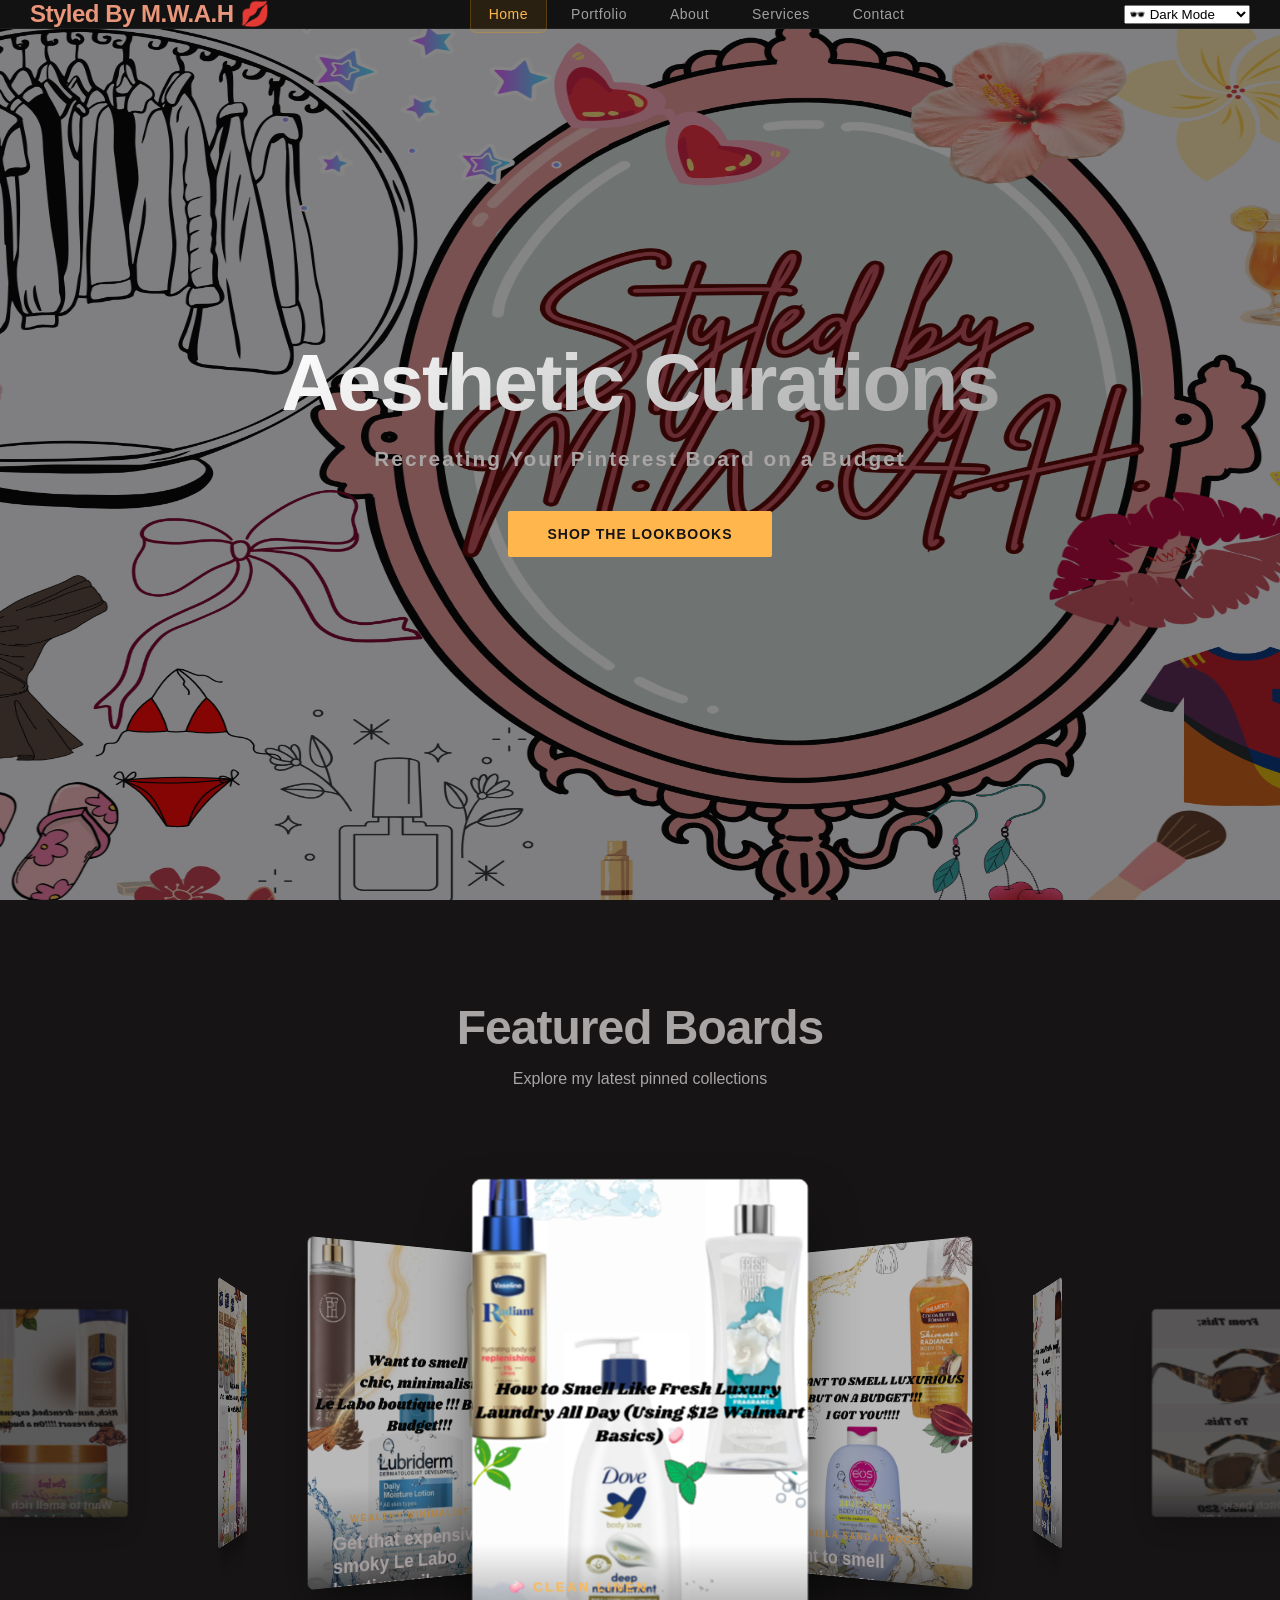
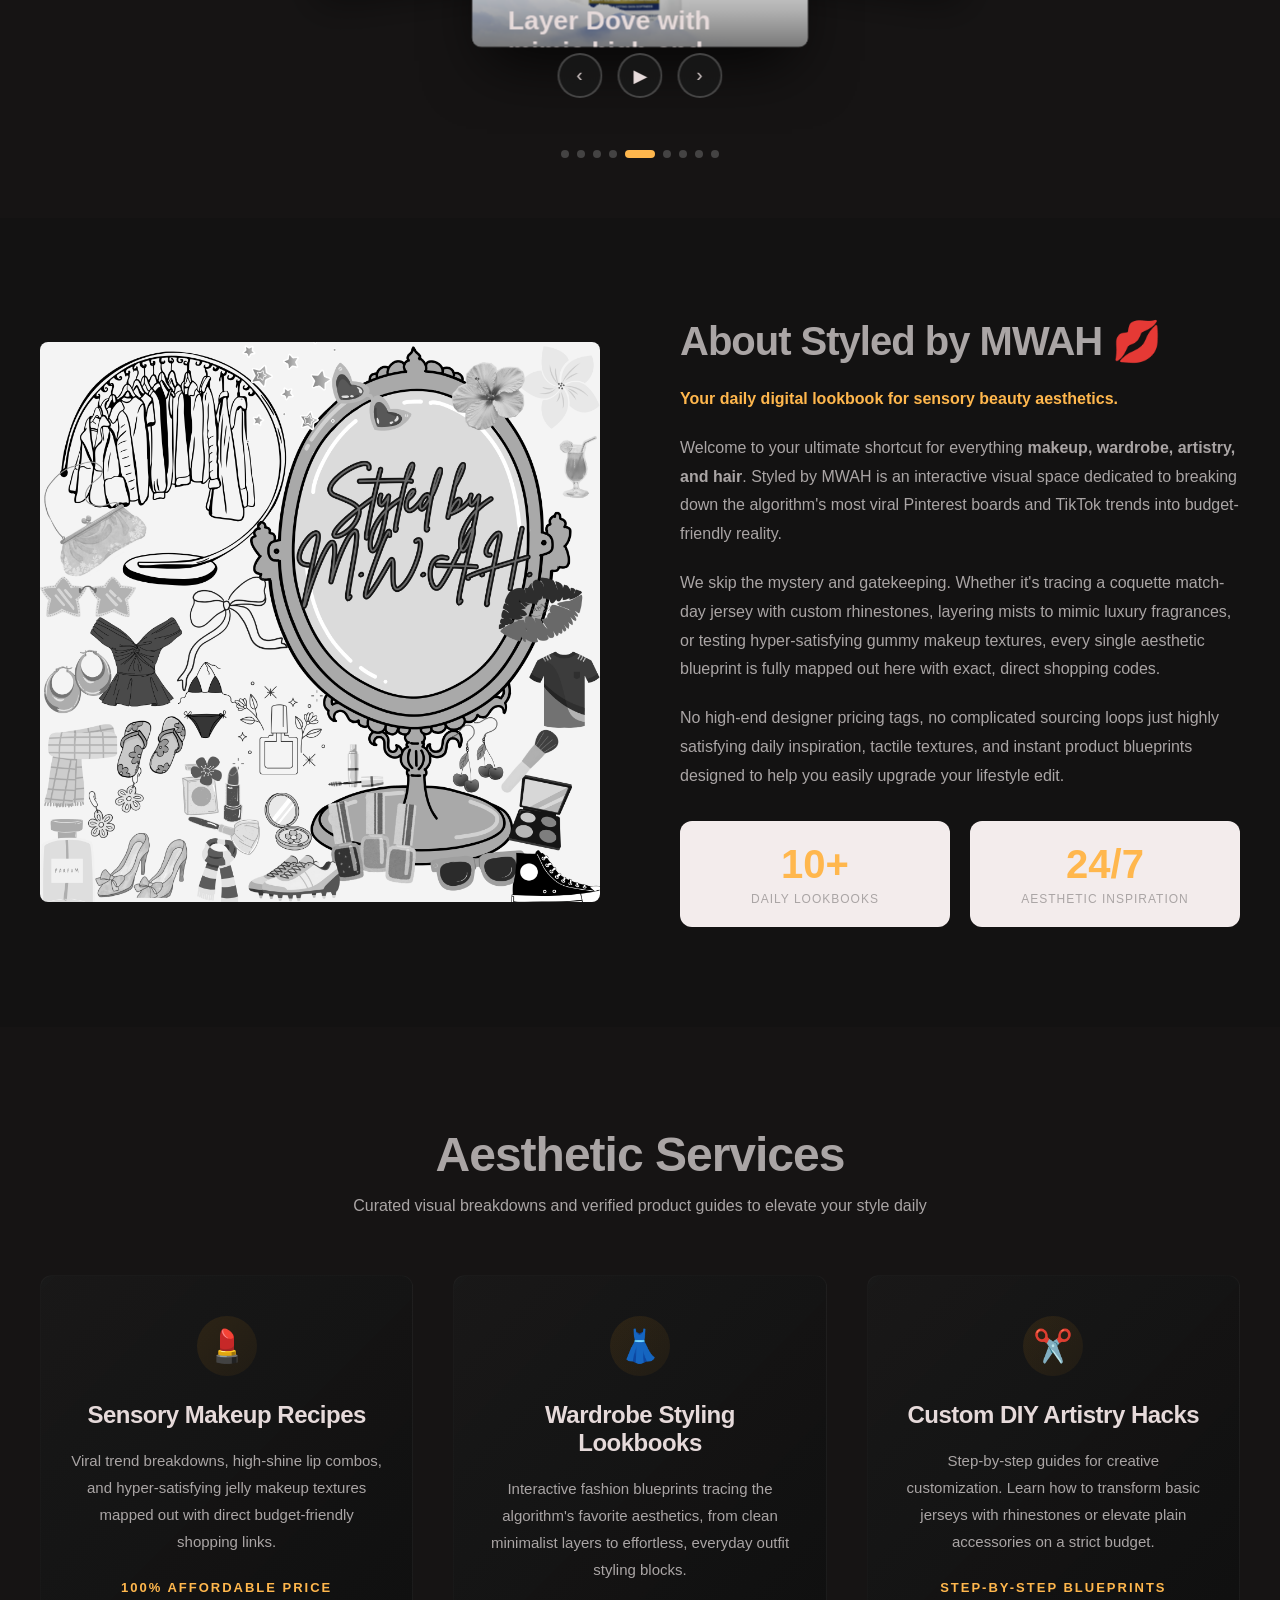
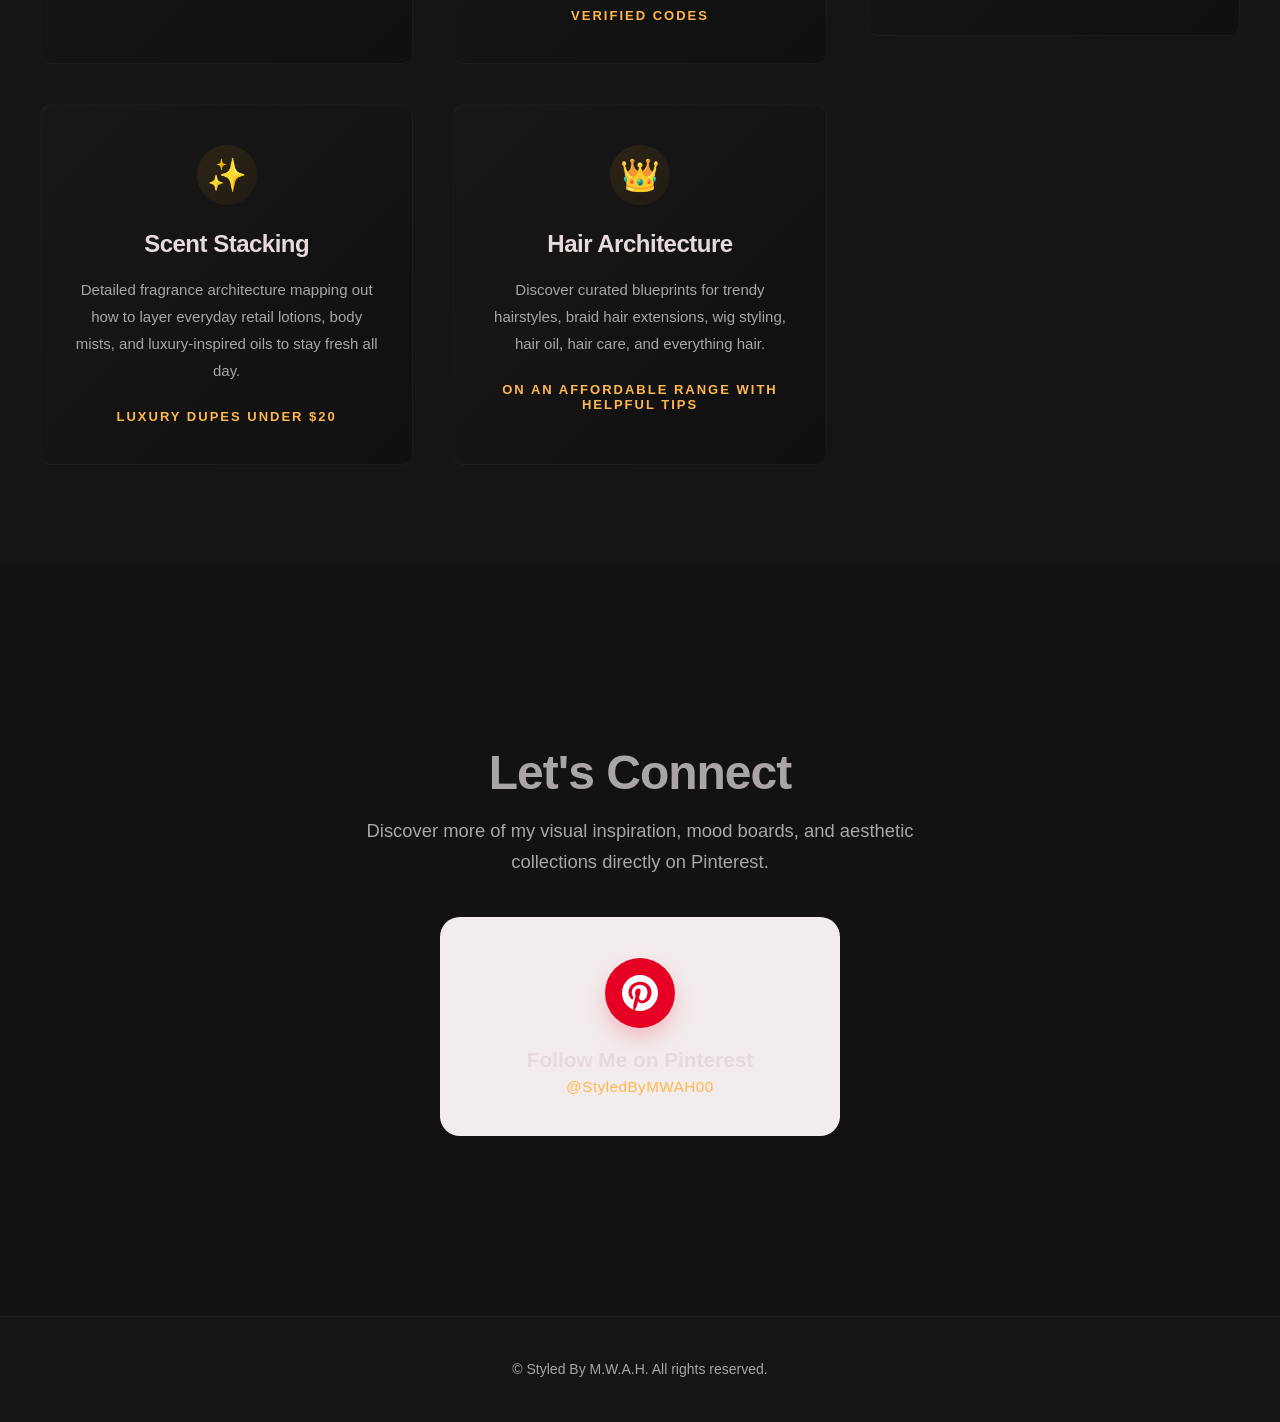
==== commit 90eaa3dd: "Fresh deployment: fully responsive layout and unified image proportions" ====
--- a/index.html
+++ b/index.html
@@ -19,13 +19,13 @@
     <div class="loading-screen">
         <div class="floral-spinner">
             <span style="--i:1;">🌸</span>
-            <span style="--i:2;">✨</span>
+            <span style="--i:2;">✦</span>
             <span style="--i:3;">🌸</span>
-            <span style="--i:4;">✨</span>
+            <span style="--i:4;">✦</span>
             <span style="--i:5;">🌸</span>
-            <span style="--i:6;">✨</span>
+            <span style="--i:6;">✦</span>
             <span style="--i:7;">🌸</span>
-            <span style="--i:8;">✨</span>
+            <span style="--i:8;">✦</span>
         </div>
     </div>
 
--- a/index.css
+++ b/index.css
@@ -1453,5 +1453,80 @@
     transform: scale(1.02);
     transition: all 0.3s ease;
 }
-
-
+/* ==========================================================================
+   MOBILE & TABLET RESPONSIVE REFINEMENTS (MEDIA ENGINE)
+   ========================================================================== */
+
+@media (max-width: 768px) {
+    
+    /* 1. FORCE LOADING SCREEN CENTERING */
+    .loading-screen {
+        display: flex !important;
+        align-items: center !important;
+        justify-content: center !important;
+        overflow: hidden !important;
+    }
+
+    /* Fixes the emoji wreath container track scale on small screens */
+    .floral-spinner {
+        width: 140px !important;  /* Slightly smaller ring for mobile boundaries */
+        height: 140px !important;
+        display: flex !important;
+        align-items: center !important;
+        justify-content: center !important;
+    }
+
+    /* Corrects the invisible text-bounding boxes on mobile emojis */
+    .floral-spinner span {
+        font-size: 1.5rem !important; /* Elegant moderate sizing */
+        line-height: 1 !important;    /* Strips out native mobile paragraph padding */
+        position: absolute !important;
+        transform-origin: center center !important; /* Locks anchor points to absolute center */
+    }
+
+    
+    /* 2. LAYOUT PLACEMENT RESET (UNSTACKING BREAKDOWNS) */
+    
+    /* Forces columns to stack vertically instead of crashing side-by-side */
+    .editorial-row, 
+    .editorial-row.row-reverse,
+    .editorial-row.alternate-direction {
+        flex-direction: column !important; /* Stack cleanly */
+        direction: ltr !important;          /* Restores normal layout reading flow */
+        gap: 35px !important;               /* Closer, comfortable mobile spacing */
+        padding: 0 10px !important;
+    }
+
+    /* Gives the text copy and product grids 100% full viewport room */
+    .editorial-column-text, 
+    .editorial-column-visuals {
+        width: 100% !important;
+        flex: none !important;
+    }
+
+    /* 3. PRODUCT IMAGES ROW FIX */
+    /* Prevents the 3-product line from squeezing into tiny invisible needles */
+    .magazine-grid-three {
+        grid-template-columns: repeat(3, 1fr) !important; /* Keeps row presentation */
+        gap: 8px !important; /* Tighter gap to maximize screen space */
+    }
+
+    /* 4-Product grid layout adjustments for mobile screens */
+    .magazine-grid-three:has(figure:nth-child(4)) {
+        grid-template-columns: repeat(2, 1fr) !important; /* Keeps neat 2x2 presentation */
+        max-width: 100% !important;
+    }
+
+    /* Smoothly scales typography sizes down so titles don't wrap awkwardly */
+    .editorial-column-text h2 {
+        font-size: 1.6rem !important;
+        line-height: 1.2 !important;
+    }
+    
+    .editorial-hook {
+        font-size: 0.95rem !important;
+        margin-bottom: 16px !important;
+    }
+}
+
+
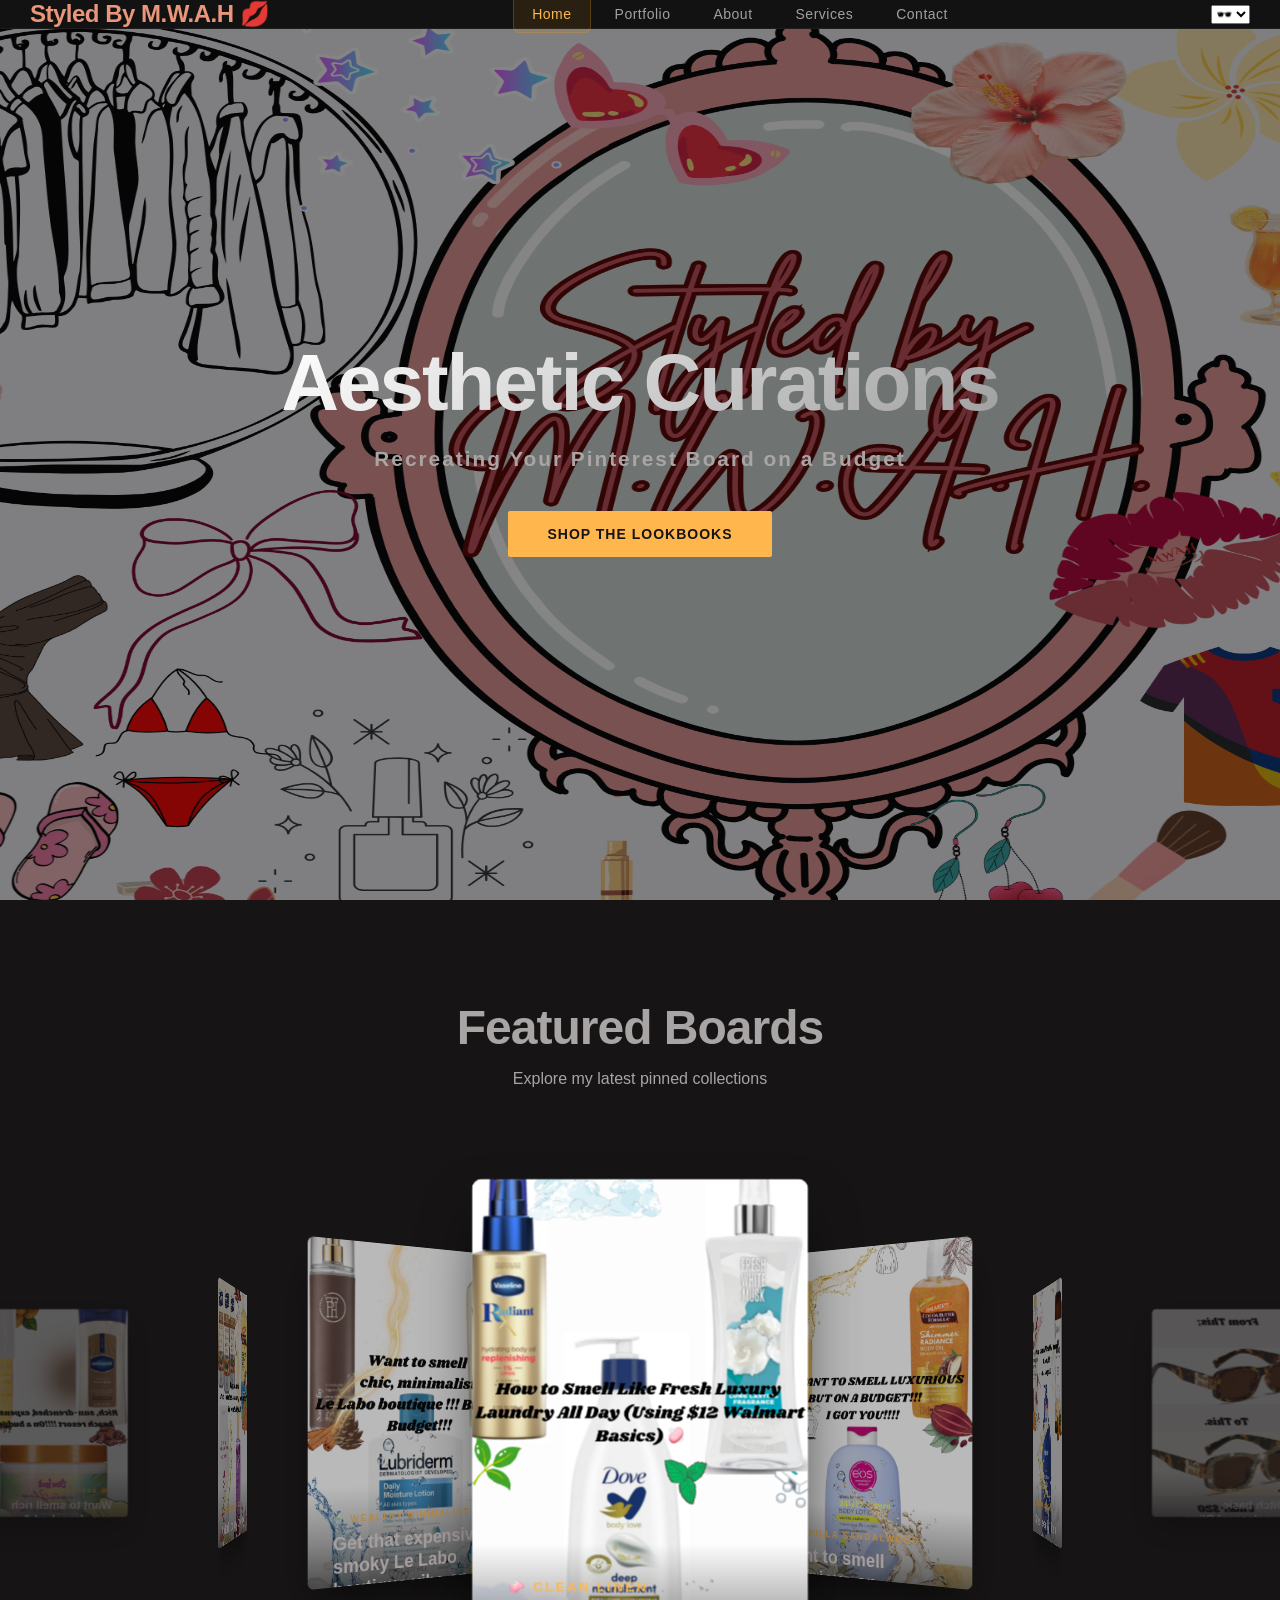
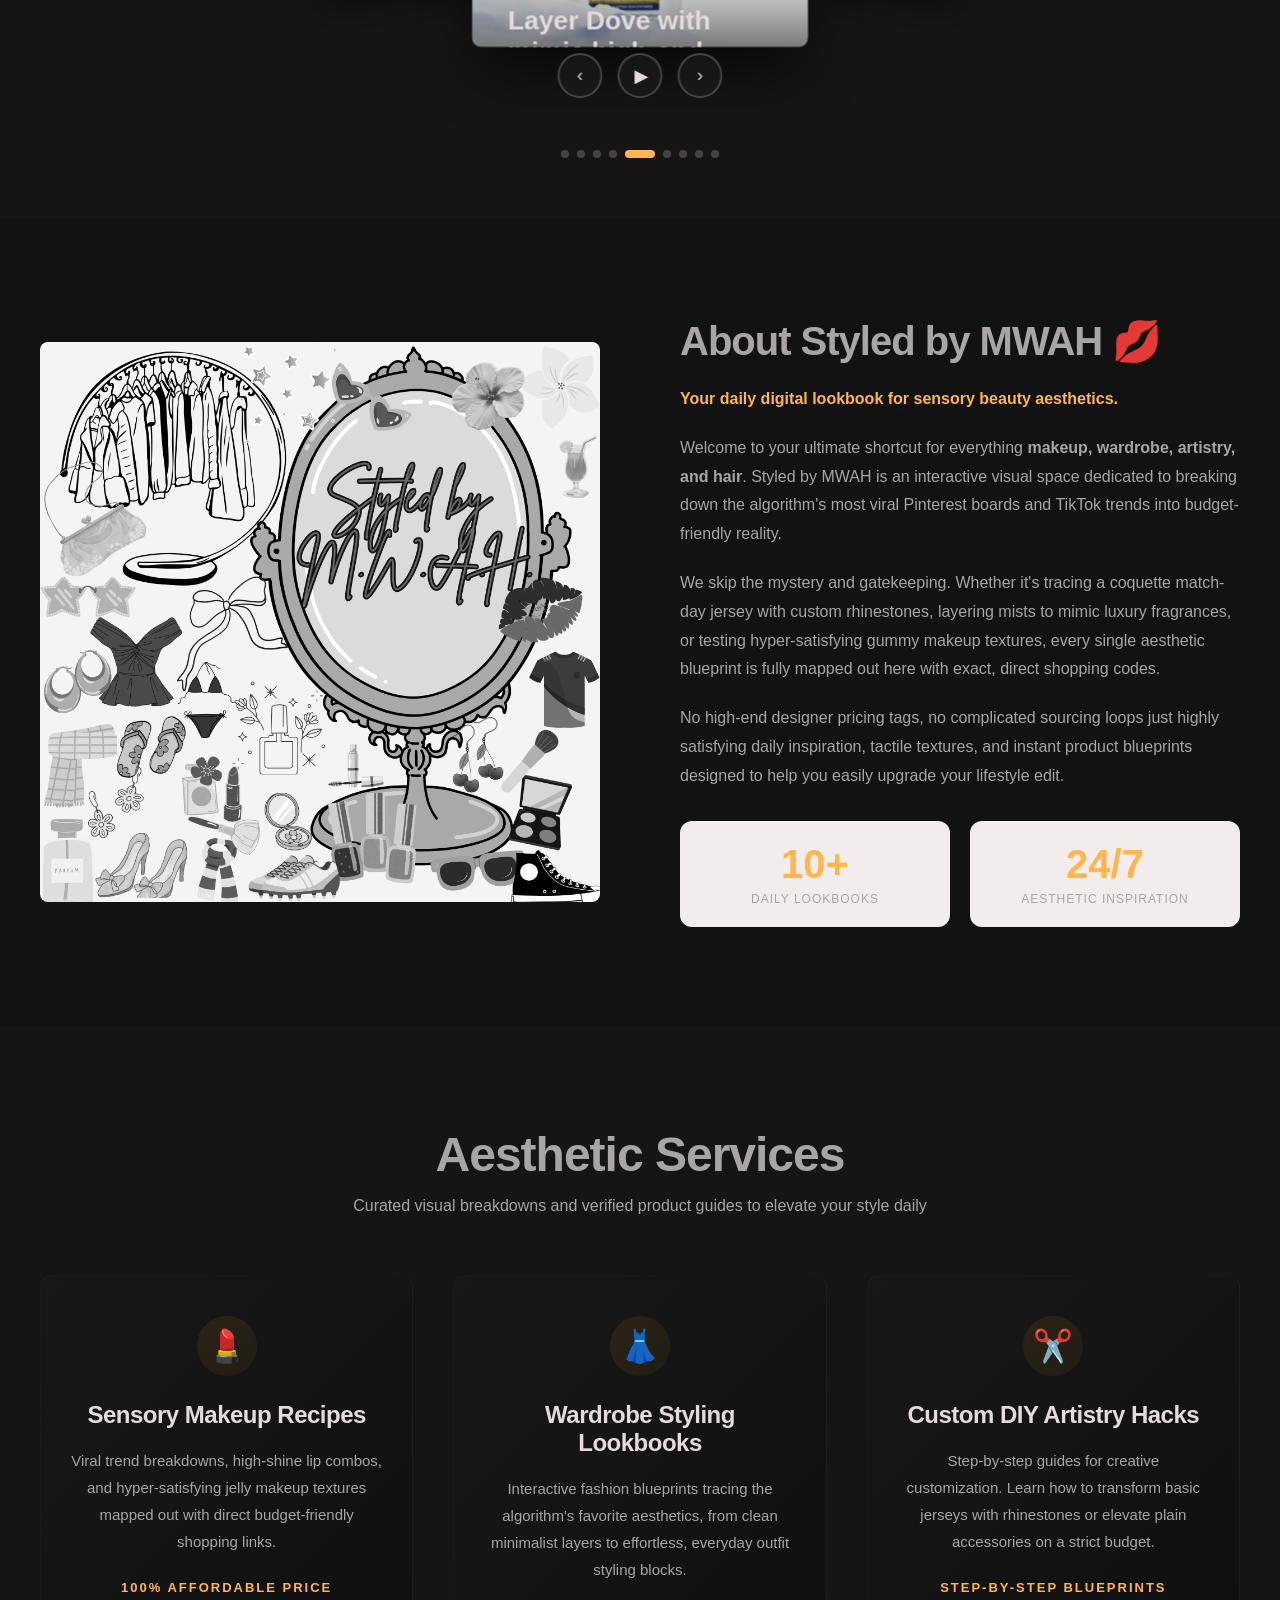
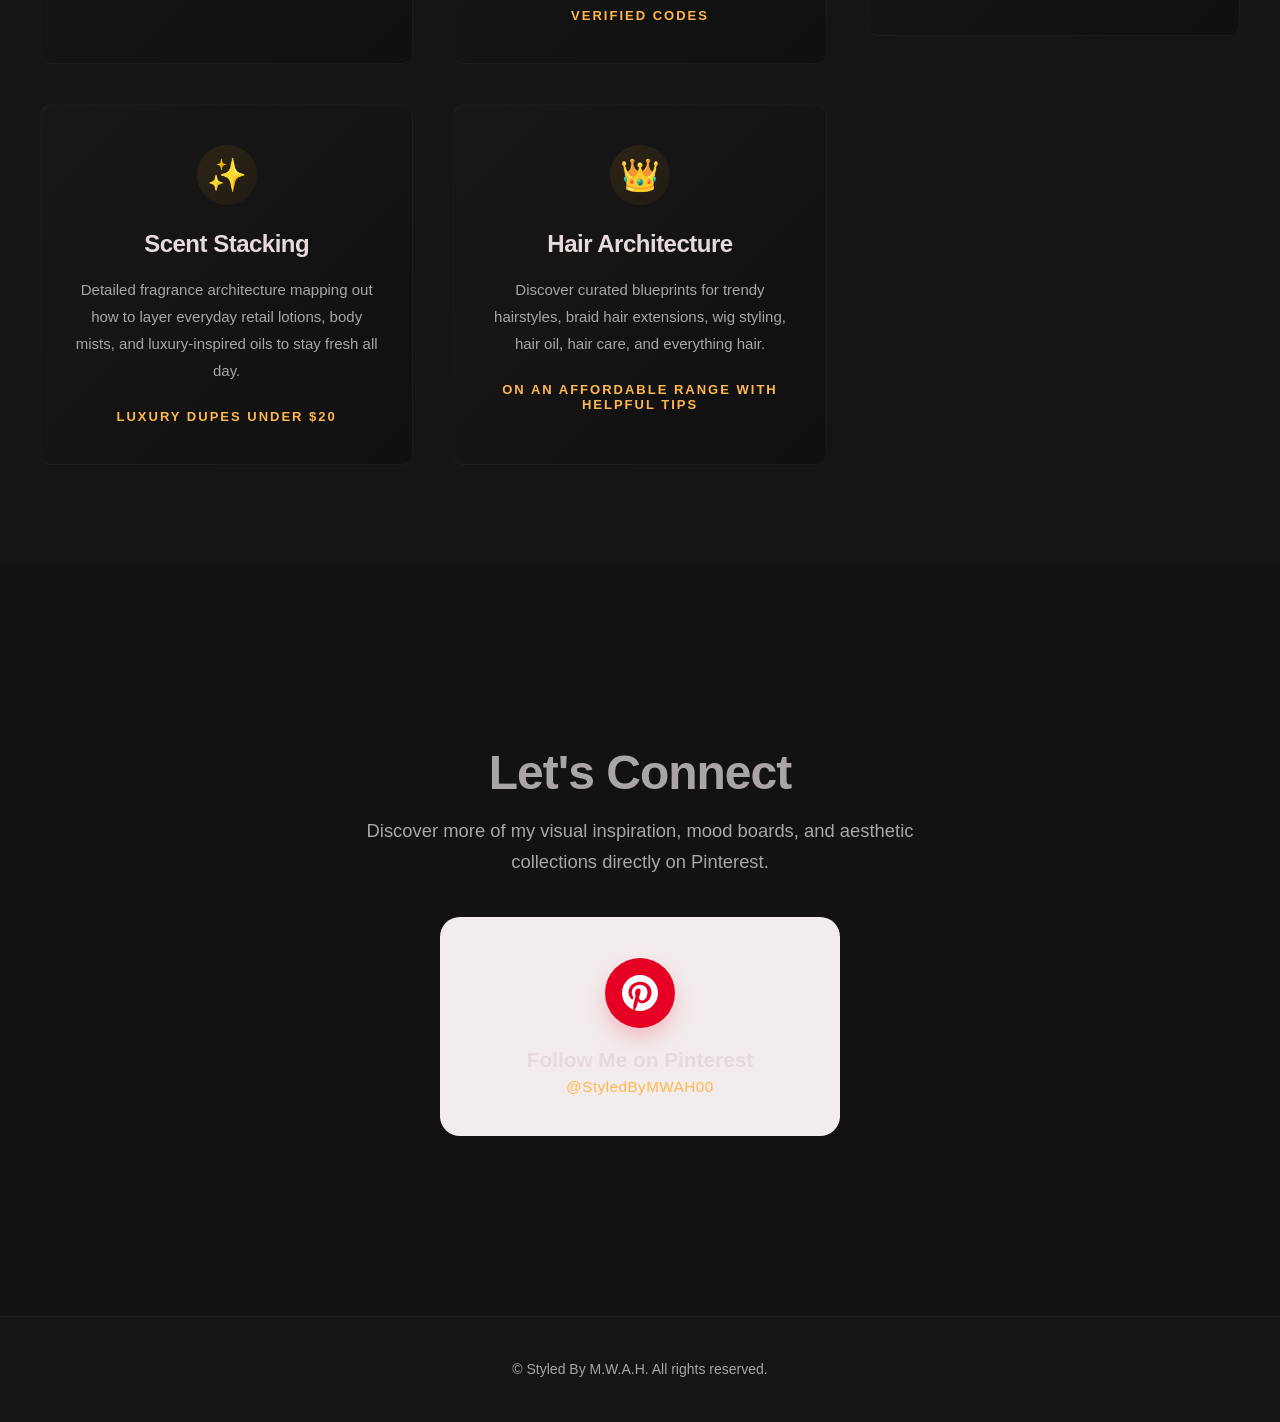
==== commit 3718c1d8: "feat: add hamburger menu bars and theme selection dropdown" ====
--- a/index.html
+++ b/index.html
@@ -49,9 +49,9 @@
                 <span></span>
             </div>
          <select id="theme-select">
-    <option value="dark">🕶️ Dark Mode</option>
-    <option value="light">☀️ Light Mode</option>
-    <option value="colorful">🌸 Colorful Mode</option>
+    <option value="dark">🕶️</option>
+    <option value="light">☀️ </option>
+    <option value="colorful">🌸 </option>
 </select>
         </nav>
     </header>
